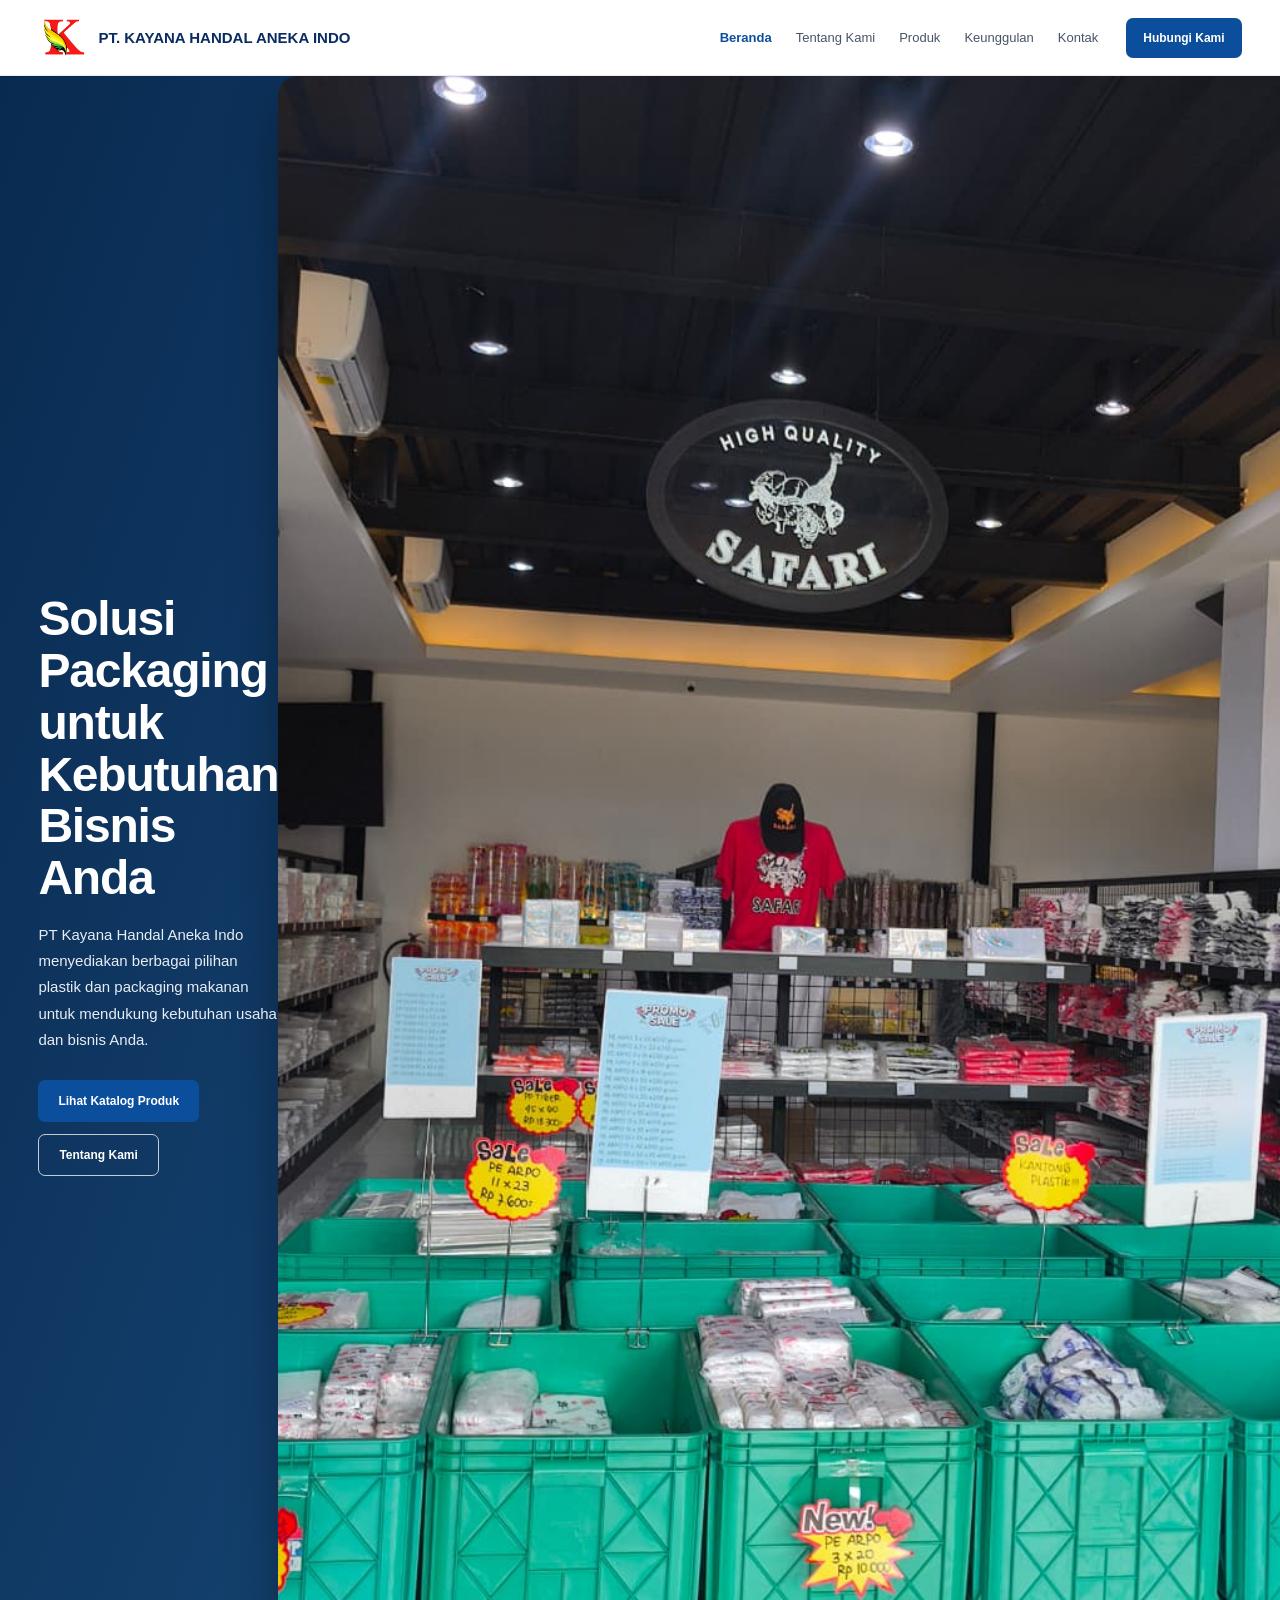
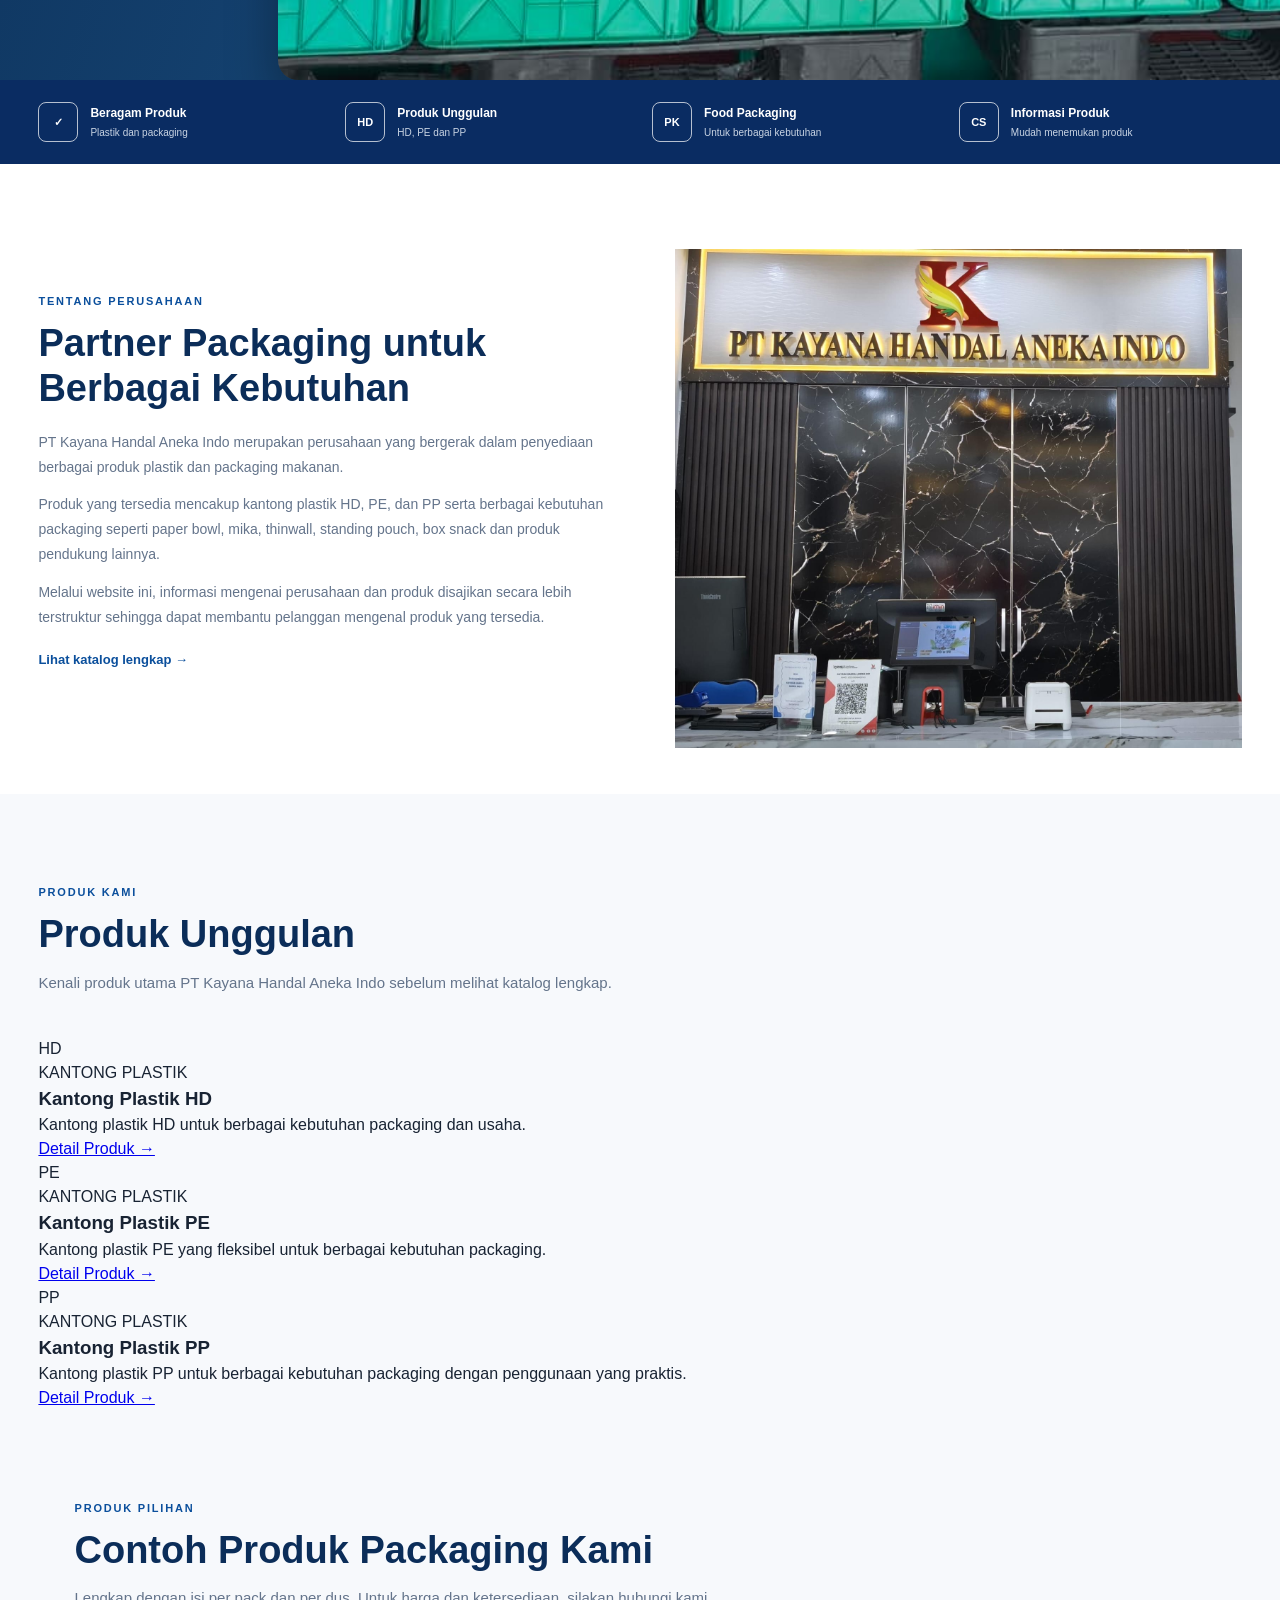
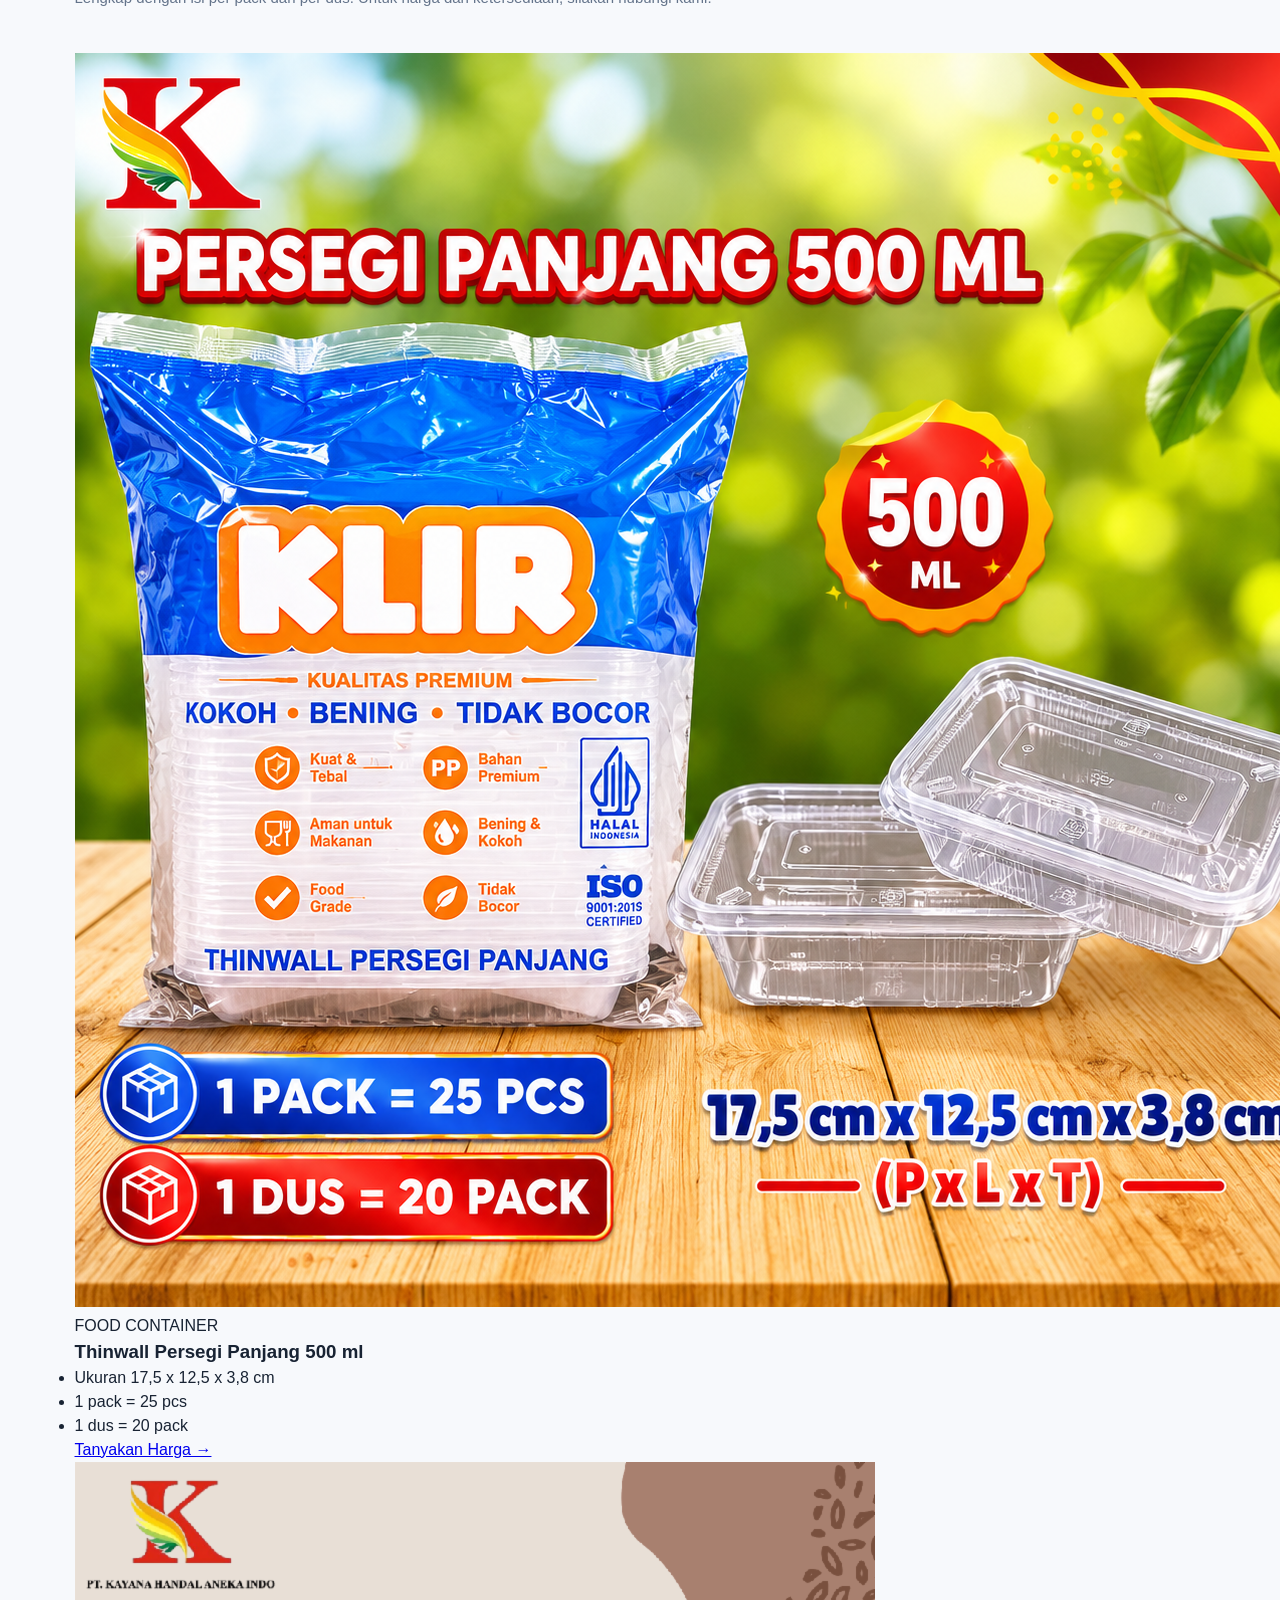
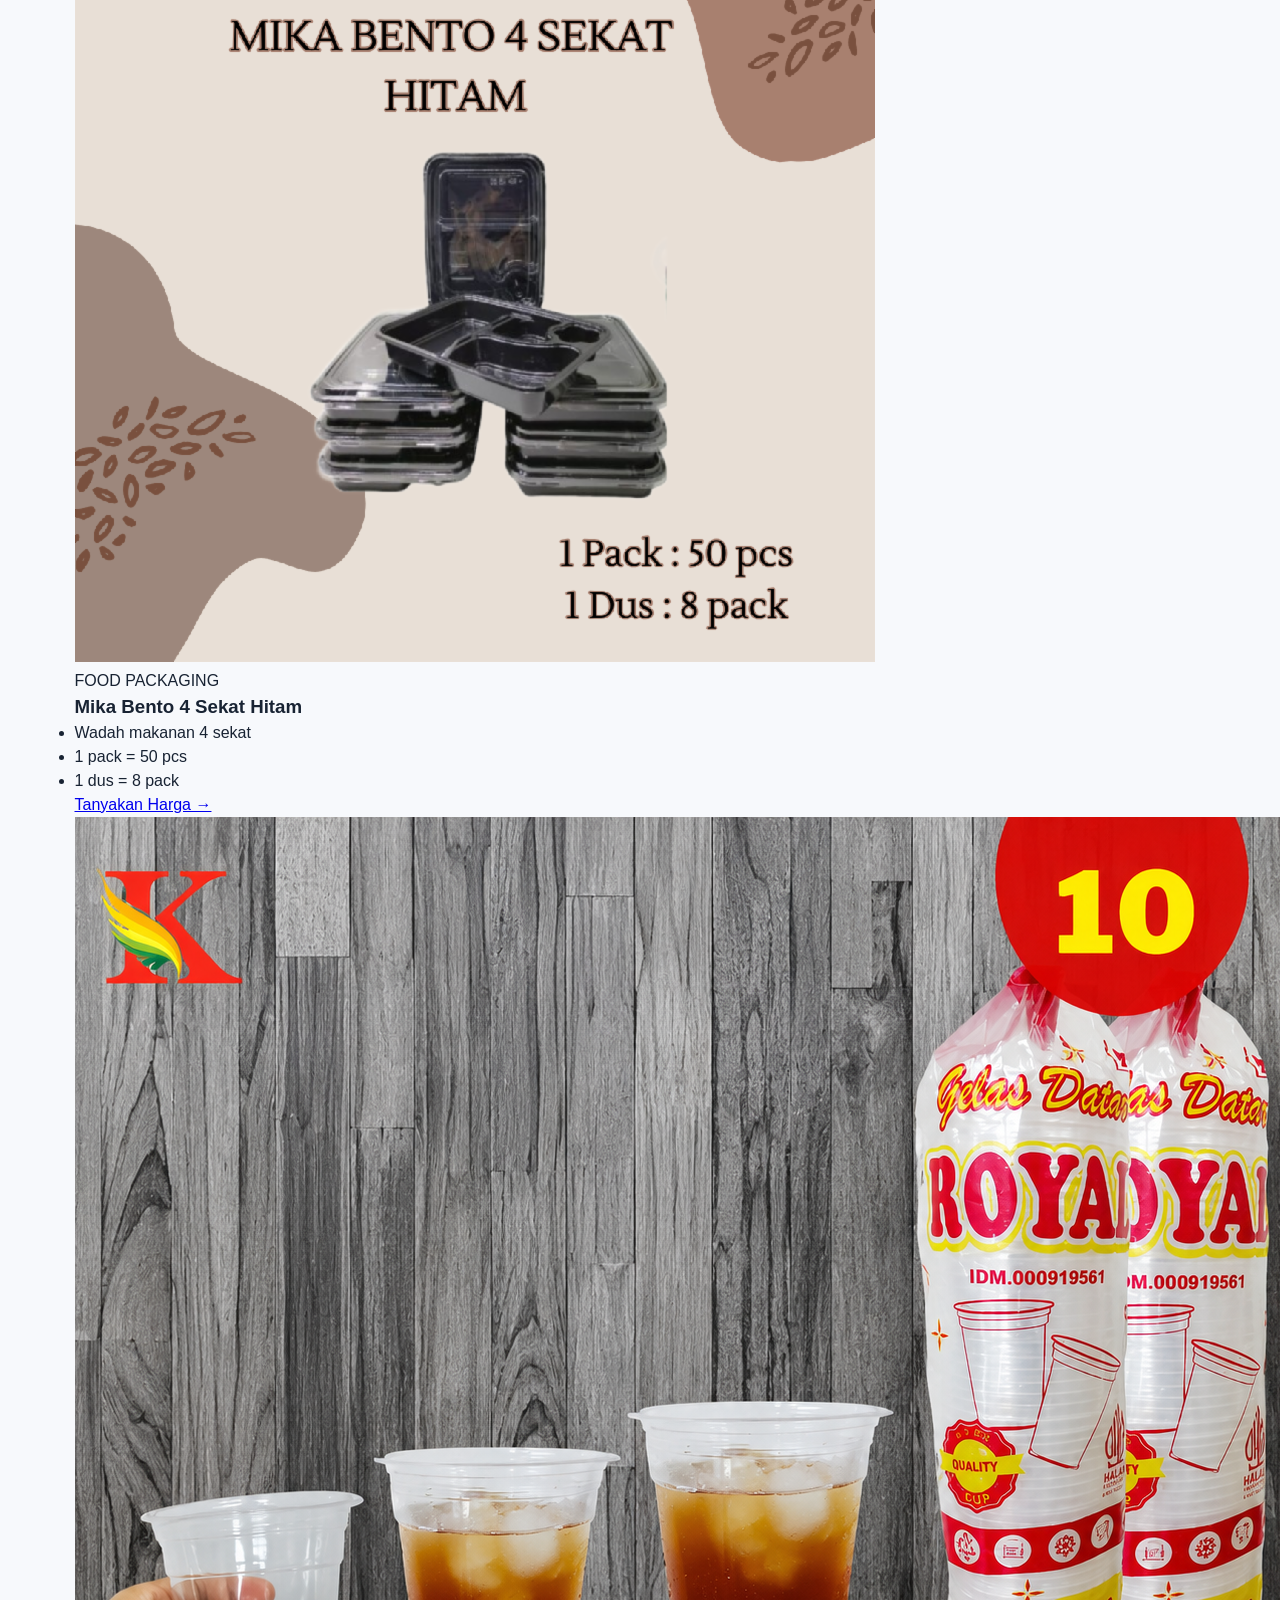
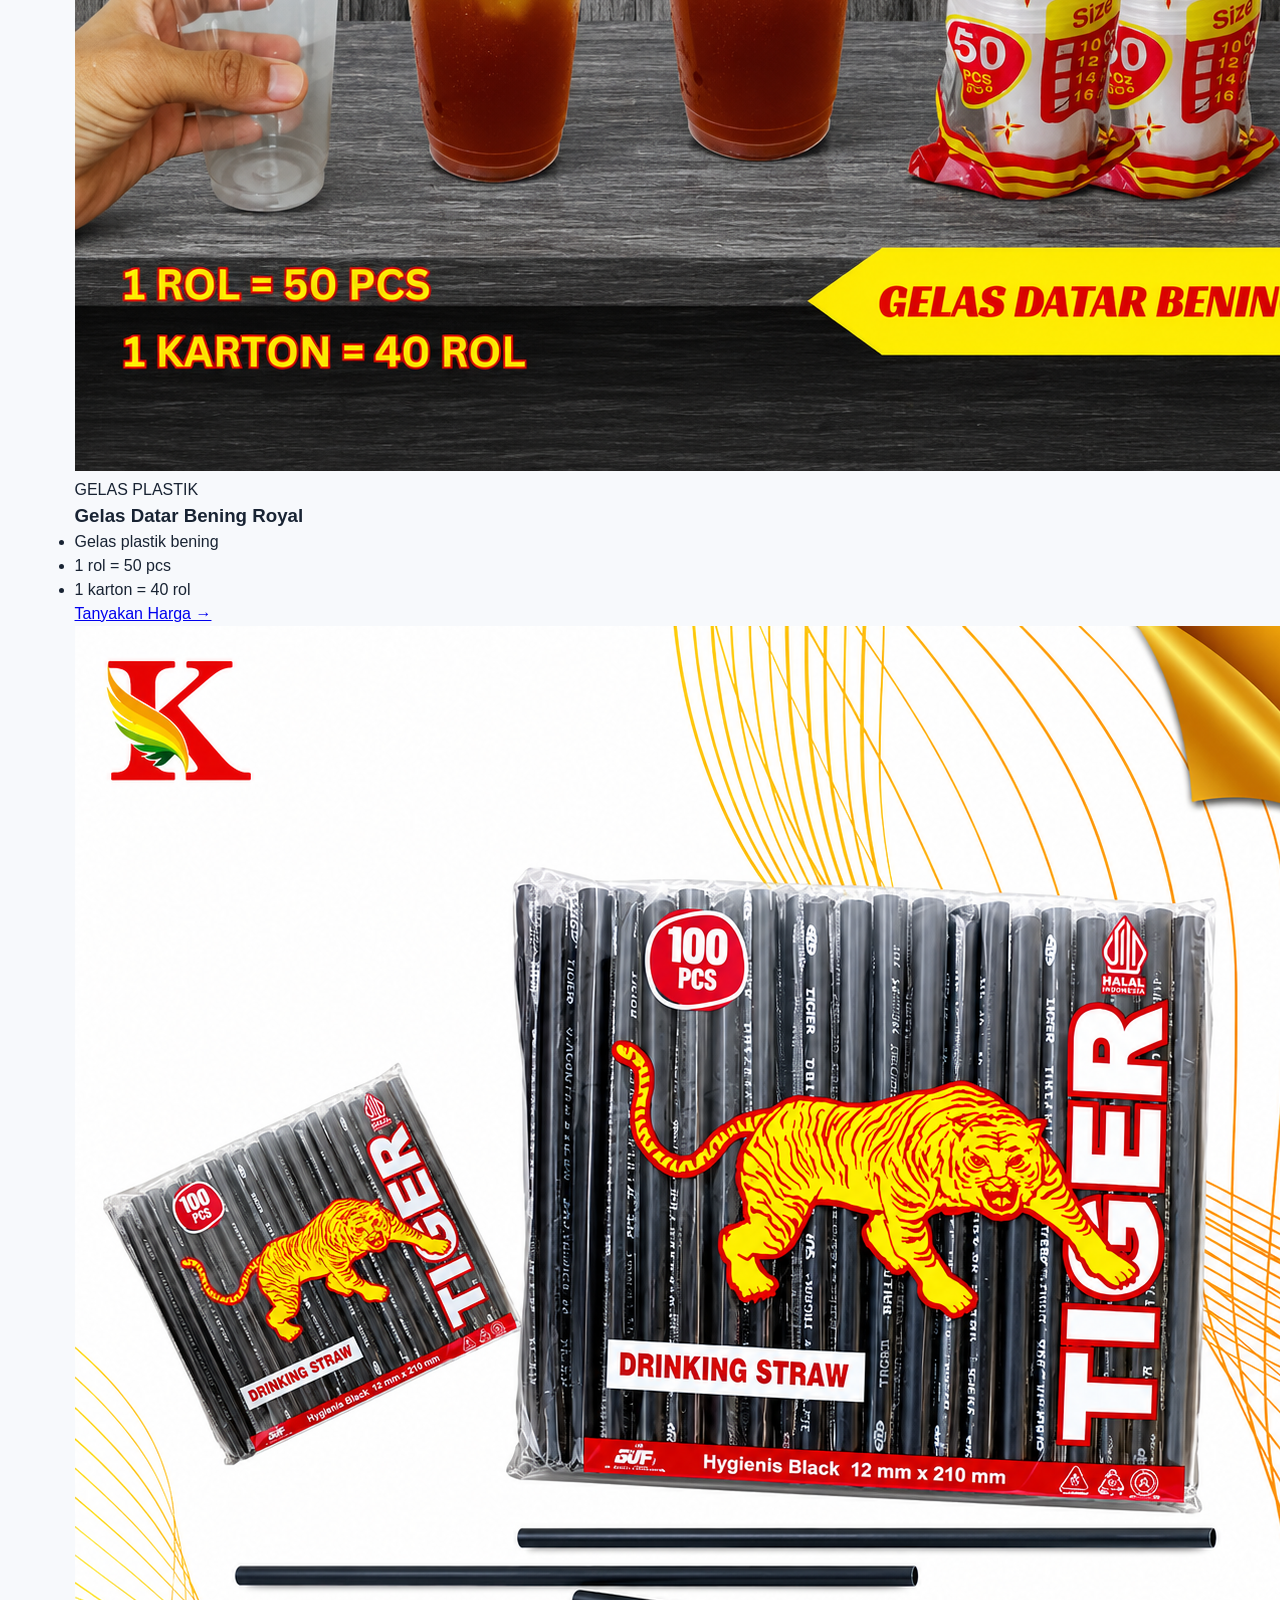
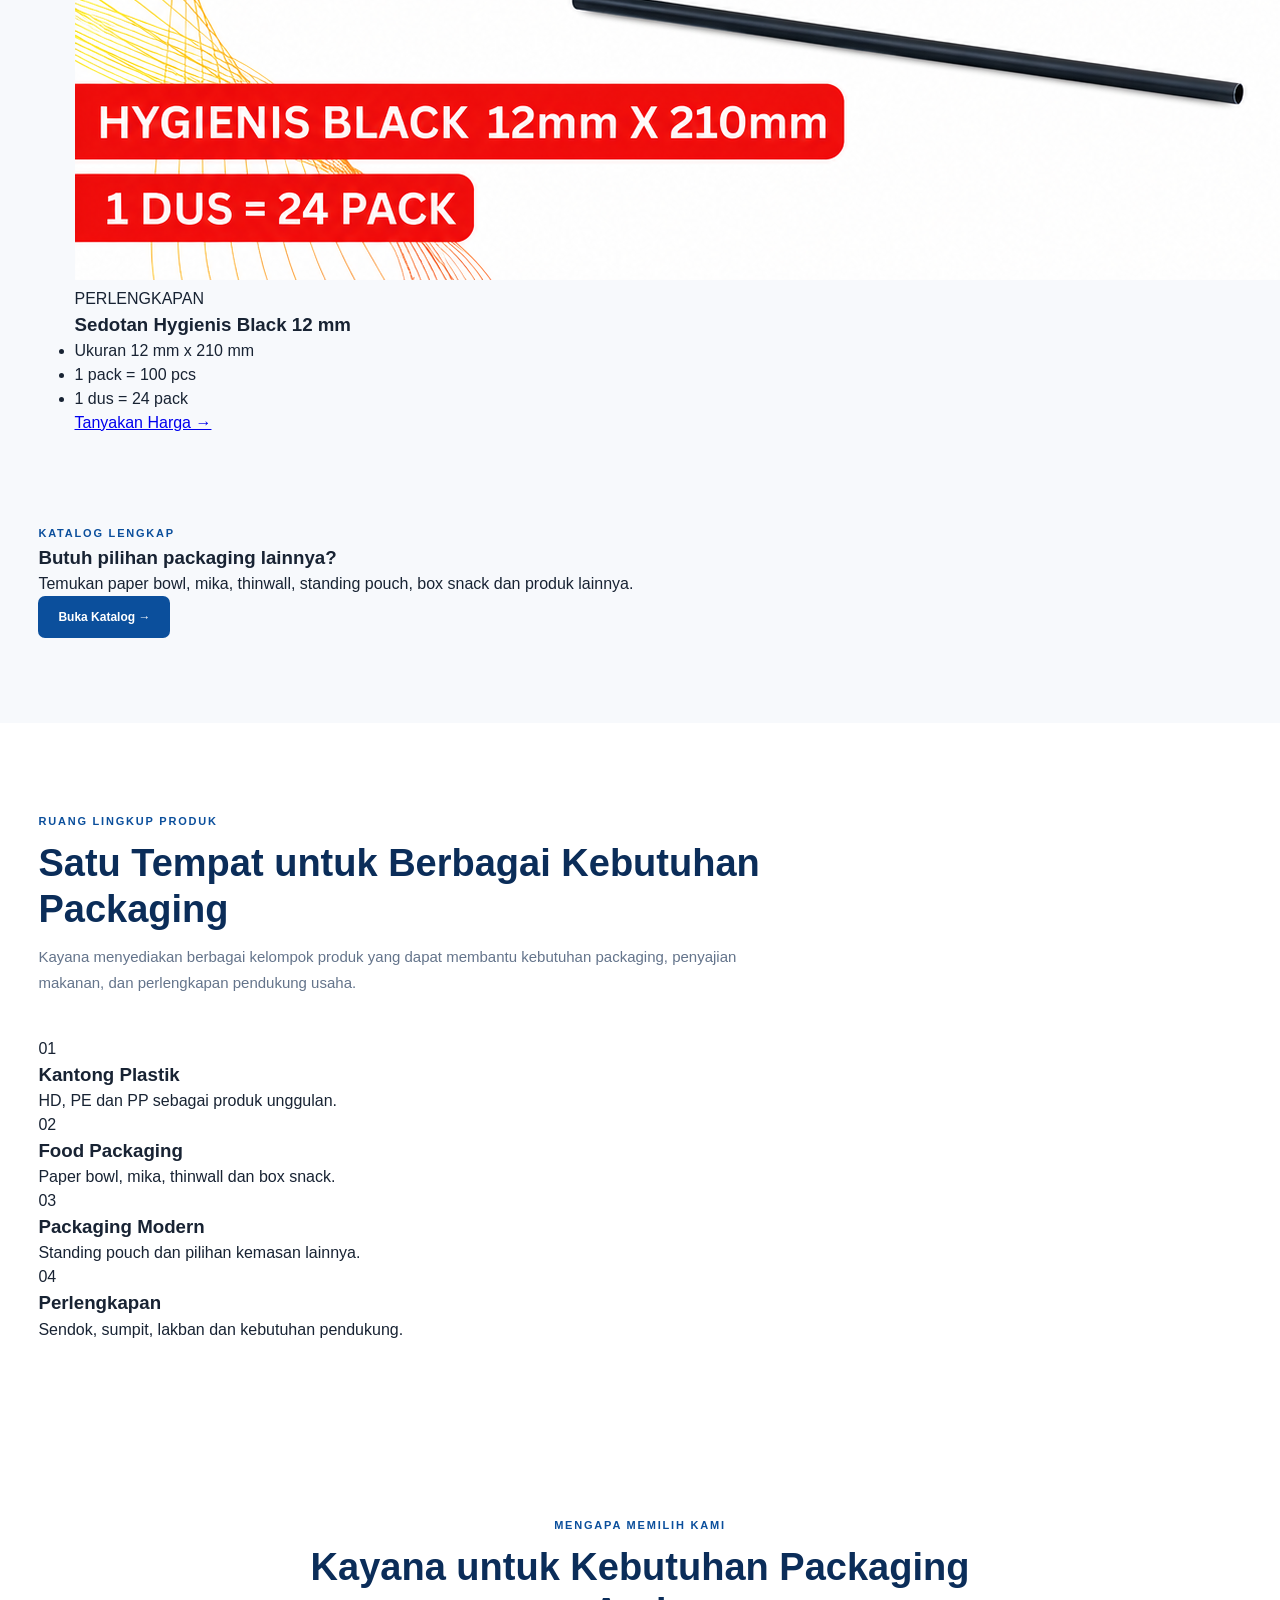
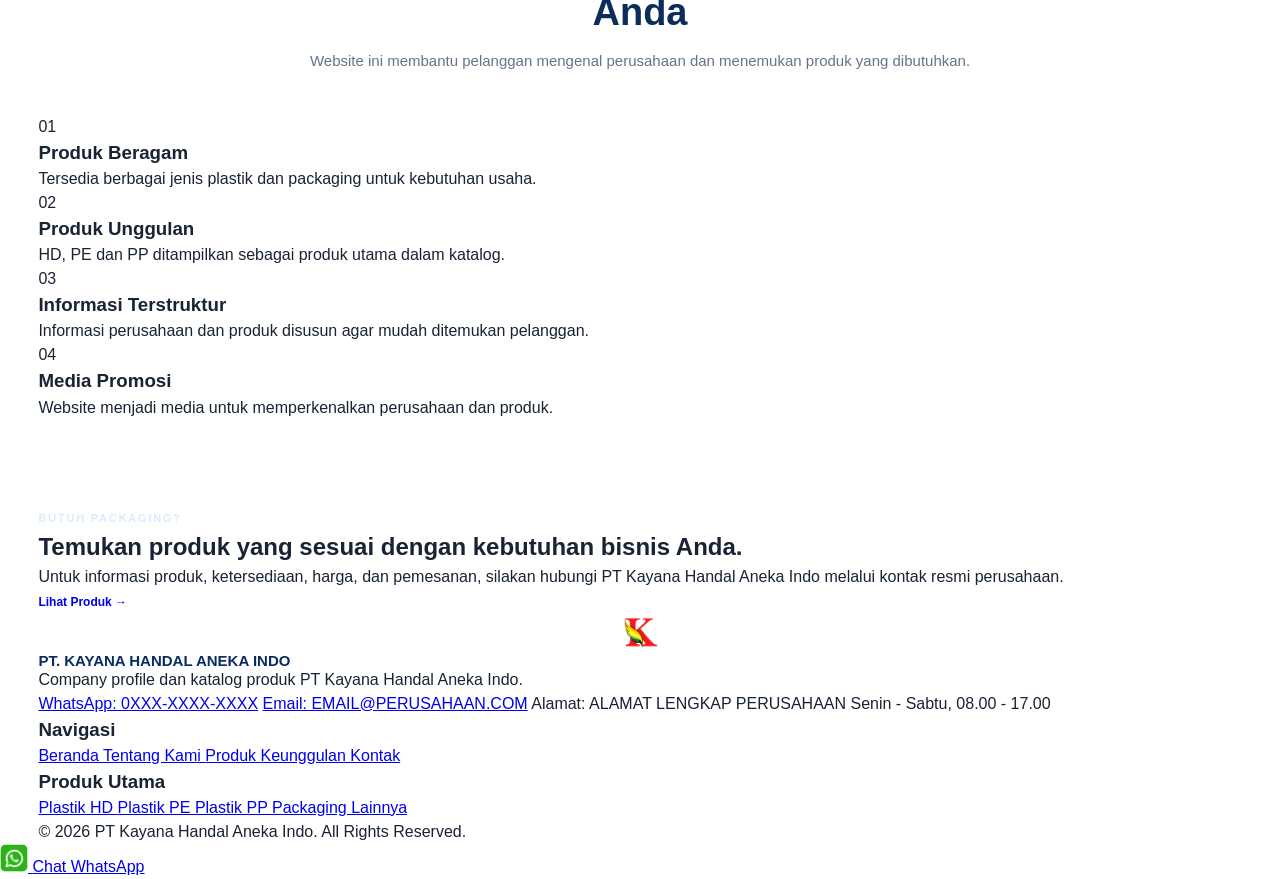
==== index.html @ 7f876da1 "Add files via upload" ====
<!DOCTYPE html>
<html lang="id">
<head>
    <meta charset="UTF-8">
    <meta name="viewport" content="width=device-width, initial-scale=1.0">
    <meta name="description"
          content="PT Kayana Handal Aneka Indo">
    <title>PT Kayana Handal Aneka Indo | Company Profile</title>
    <link rel="stylesheet" href="style.css">
    <link rel="icon" type="image/png" href="logo_kayana.png">
</head>

<body>

<!-- ================= NAVBAR ================= -->
<header class="navbar">

    <div class="container nav-container">

        <a href="index.html" class="logo">
            <div class="logo-icon">
                <img src="logo_kayana.png" alt="logo" width="50" height="50">
            </div>

            <div class="logo-text">
                <strong>PT. KAYANA HANDAL ANEKA INDO</strong>
            </div>
        </a>
        <nav class="nav-menu">
            <a href="#beranda" class="active">
                Beranda
            </a>
            <a href="#tentang">
                Tentang Kami
            </a>
            <a href="produk.html">
                Produk
            </a>
            <a href="#keunggulan">
                Keunggulan
            </a>
            <a href="kontak.html">
                Kontak
            </a>
        </nav>
        <a href="kontak.html" class="nav-button">
            Hubungi Kami
        </a>
    </div>
</header>
<main>

<!-- ================= HERO ================= -->
<section class="hero" id="beranda">
    <div class="container hero-inner">
        <div class="hero-content">
            <h1>
                Solusi Packaging untuk Kebutuhan Bisnis Anda
            </h1>
            <p>
                PT Kayana Handal Aneka Indo menyediakan berbagai
                pilihan plastik dan packaging makanan untuk mendukung
                kebutuhan usaha dan bisnis Anda.
            </p>
            <div class="hero-buttons">
                <a href="produk.html" class="btn-primary">
                    Lihat Katalog Produk
                </a>
                <a href="#tentang" class="btn-secondary">
                    Tentang Kami
                </a>
            </div>
        </div>


        <!-- Visual sementara.
             Nanti bisa diganti foto produk asli. -->

<div class="hero-visual">
    <img src="foto_slide2.jpeg" alt="Produk plastik dan packaging PT Kayana Handal Aneka Indo" class="hero-img">
</div>
        </div>
    </div>
</section>


<!-- ================= TRUST / INFO ================= -->
<section class="trust">
    <div class="container trust-grid">
        <div class="trust-item">
            <span class="trust-icon">
                ✓
            </span>
            <div>
                <strong>
                    Beragam Produk
                </strong>
                <small>
                    Plastik dan packaging
                </small>
            </div>
        </div>
        <div class="trust-item">
            <span class="trust-icon">
                HD
            </span>
            <div>
                <strong>
                    Produk Unggulan
                </strong>
                <small>
                    HD, PE dan PP
                </small>
            </div>

        </div>


        <div class="trust-item">

            <span class="trust-icon">
                PK
            </span>

            <div>
                <strong>
                    Food Packaging
                </strong>

                <small>
                    Untuk berbagai kebutuhan
                </small>
            </div>

        </div>


        <div class="trust-item">

            <span class="trust-icon">
                CS
            </span>

            <div>
                <strong>
                    Informasi Produk
                </strong>

                <small>
                    Mudah menemukan produk
                </small>
            </div>

        </div>

    </div>

</section>


<!-- ================= TENTANG KAMI ================= -->
<section class="about section" id="tentang">

    <div class="container two-column">

        <div>

            <span class="section-label">
                TENTANG PERUSAHAAN
            </span>


            <h2>
                Partner Packaging untuk Berbagai Kebutuhan
            </h2>


            <p>
                PT Kayana Handal Aneka Indo merupakan perusahaan
                yang bergerak dalam penyediaan berbagai produk
                plastik dan packaging makanan.
            </p>


            <p>
                Produk yang tersedia mencakup kantong plastik
                HD, PE, dan PP serta berbagai kebutuhan packaging
                seperti paper bowl, mika, thinwall, standing pouch,
                box snack dan produk pendukung lainnya.
            </p>


            <p>
                Melalui website ini, informasi mengenai perusahaan
                dan produk disajikan secara lebih terstruktur sehingga
                dapat membantu pelanggan mengenal produk yang tersedia.
            </p>


            <a href="produk.html" class="text-link">
                Lihat katalog lengkap →
            </a>

        </div>


        <!-- FOTO AKAN DITAMBAHKAN NANTI -->

        <div class="company-visual">

            <div class="visual-placeholder">

            <img src="foto_slide1.jpeg" alt="foto perusahaan">

            </div>

        </div>

    </div>

</section>


<!-- ================= PRODUK UNGGULAN ================= -->
<section class="products section section-light" id="produk">

    <div class="container">

        <div class="section-heading">

            <span class="section-label">
                PRODUK KAMI
            </span>

            <h2>
                Produk Unggulan
            </h2>

            <p>
                Kenali produk utama PT Kayana Handal Aneka Indo
                sebelum melihat katalog lengkap.
            </p>

        </div>


        <div class="product-grid">


            <!-- HD -->

            <article class="product-card featured">

                <div class="product-image">

                    <div class="product-placeholder">
                        HD
                    </div>

                </div>


                <div class="product-content">

                    <span>
                        KANTONG PLASTIK
                    </span>

                    <h3>
                        Kantong Plastik HD
                    </h3>

                    <p>
                        Kantong plastik HD untuk berbagai kebutuhan
                        packaging dan usaha.
                    </p>

                    <a href="produk.html#hd">
                        Detail Produk →
                    </a>

                </div>

            </article>


            <!-- PE -->

            <article class="product-card featured">

                <div class="product-image">

                    <div class="product-placeholder">
                        PE
                    </div>

                </div>


                <div class="product-content">

                    <span>
                        KANTONG PLASTIK
                    </span>

                    <h3>
                        Kantong Plastik PE
                    </h3>

                    <p>
                        Kantong plastik PE yang fleksibel untuk
                        berbagai kebutuhan packaging.
                    </p>

                    <a href="produk.html#pe">
                        Detail Produk →
                    </a>

                </div>

            </article>


            <!-- PP -->

            <article class="product-card featured">

                <div class="product-image">

                    <div class="product-placeholder">
                        PP
                    </div>

                </div>


                <div class="product-content">

                    <span>
                        KANTONG PLASTIK
                    </span>

                    <h3>
                        Kantong Plastik PP
                    </h3>

                    <p>
                        Kantong plastik PP untuk berbagai kebutuhan
                        packaging dengan penggunaan yang praktis.
                    </p>

                    <a href="produk.html#pp">
                        Detail Produk →
                    </a>

                </div>

            </article>


        </div>
<section class="section section-light" id="pilihan">
    <div class="container">
        <div class="section-heading">
            <span class="section-label">PRODUK PILIHAN</span>
            <h2>Contoh Produk Packaging Kami</h2>
            <p>Lengkap dengan isi per pack dan per dus. Untuk harga dan ketersediaan, silakan hubungi kami.</p>
        </div>

        <div class="photo-grid">

            <article class="photo-card">
                <div class="photo-card-img"><img src="thinwall_psj500.png" alt="Thinwall persegi panjang 500 ml" loading="lazy"></div>
                <div class="photo-card-body">
                    <span class="product-category">FOOD CONTAINER</span>
                    <h3>Thinwall Persegi Panjang 500 ml</h3>
                    <ul class="spec-list">
                        <li>Ukuran 17,5 x 12,5 x 3,8 cm</li>
                        <li>1 pack = 25 pcs</li>
                        <li>1 dus = 20 pack</li>
                    </ul>
                    <a href="https://wa.me/62XXXXXXXXXX?text=Halo%20Kayana%2C%20saya%20ingin%20menanyakan%20Thinwall%20500%20ml." target="_blank" rel="noopener">Tanyakan Harga →</a>
                </div>
            </article>

            <article class="photo-card">
                <div class="photo-card-img"><img src="mika_bento_4sekat.png" alt="Mika bento 4 sekat hitam" loading="lazy"></div>
                <div class="photo-card-body">
                    <span class="product-category">FOOD PACKAGING</span>
                    <h3>Mika Bento 4 Sekat Hitam</h3>
                    <ul class="spec-list">
                        <li>Wadah makanan 4 sekat</li>
                        <li>1 pack = 50 pcs</li>
                        <li>1 dus = 8 pack</li>
                    </ul>
                    <a href="https://wa.me/62XXXXXXXXXX?text=Halo%20Kayana%2C%20saya%20ingin%20menanyakan%20Mika%20Bento%204%20Sekat." target="_blank" rel="noopener">Tanyakan Harga →</a>
                </div>
            </article>

            <article class="photo-card">
                <div class="photo-card-img"><img src="gelas_royal.png" alt="Gelas datar bening Royal" loading="lazy"></div>
                <div class="photo-card-body">
                    <span class="product-category">GELAS PLASTIK</span>
                    <h3>Gelas Datar Bening Royal</h3>
                    <ul class="spec-list">
                        <li>Gelas plastik bening</li>
                        <li>1 rol = 50 pcs</li>
                        <li>1 karton = 40 rol</li>
                    </ul>
                    <a href="https://wa.me/62XXXXXXXXXX?text=Halo%20Kayana%2C%20saya%20ingin%20menanyakan%20Gelas%20Royal." target="_blank" rel="noopener">Tanyakan Harga →</a>
                </div>
            </article>

            <article class="photo-card">
                <div class="photo-card-img"><img src="hygenis_black_12mm.png" alt="Sedotan Hygienis Black 12 mm" loading="lazy"></div>
                <div class="photo-card-body">
                    <span class="product-category">PERLENGKAPAN</span>
                    <h3>Sedotan Hygienis Black 12 mm</h3>
                    <ul class="spec-list">
                        <li>Ukuran 12 mm x 210 mm</li>
                        <li>1 pack = 100 pcs</li>
                        <li>1 dus = 24 pack</li>
                    </ul>
                    <a href="https://wa.me/62XXXXXXXXXX?text=Halo%20Kayana%2C%20saya%20ingin%20menanyakan%20Sedotan%20Hygienis." target="_blank" rel="noopener">Tanyakan Harga →</a>
                </div>
            </article>

        </div>
    </div>
</section>

        <!-- CTA KATALOG -->

        <div class="catalog-promo">

            <div>

                <span class="section-label">
                    KATALOG LENGKAP
                </span>

                <h3>
                    Butuh pilihan packaging lainnya?
                </h3>

                <p>
                    Temukan paper bowl, mika, thinwall,
                    standing pouch, box snack dan produk lainnya.
                </p>

            </div>


            <a href="produk.html" class="btn-primary">
                Buka Katalog →
            </a>

        </div>

    </div>

</section>


<!-- ================= RUANG LINGKUP PRODUK ================= -->
<section class="company-scope section">

    <div class="container">

        <div class="section-heading">

            <span class="section-label">
                RUANG LINGKUP PRODUK
            </span>

            <h2>
                Satu Tempat untuk Berbagai Kebutuhan Packaging
            </h2>

            <p>
                Kayana menyediakan berbagai kelompok produk yang
                dapat membantu kebutuhan packaging, penyajian makanan,
                dan perlengkapan pendukung usaha.
            </p>

        </div>


        <div class="scope-grid">


            <article>

                <span>
                    01
                </span>

                <h3>
                    Kantong Plastik
                </h3>

                <p>
                    HD, PE dan PP sebagai produk unggulan.
                </p>

            </article>


            <article>

                <span>
                    02
                </span>

                <h3>
                    Food Packaging
                </h3>

                <p>
                    Paper bowl, mika, thinwall dan box snack.
                </p>

            </article>


            <article>

                <span>
                    03
                </span>

                <h3>
                    Packaging Modern
                </h3>

                <p>
                    Standing pouch dan pilihan kemasan lainnya.
                </p>

            </article>


            <article>

                <span>
                    04
                </span>

                <h3>
                    Perlengkapan
                </h3>

                <p>
                    Sendok, sumpit, lakban dan kebutuhan pendukung.
                </p>

            </article>


        </div>

    </div>

</section>


<!-- ================= KEUNGGULAN ================= -->
<section class="advantages section" id="keunggulan">

    <div class="container">

        <div class="section-heading center">

            <span class="section-label">
                MENGAPA MEMILIH KAMI
            </span>

            <h2>
                Kayana untuk Kebutuhan Packaging Anda
            </h2>

            <p>
                Website ini membantu pelanggan mengenal perusahaan
                dan menemukan produk yang dibutuhkan.
            </p>

        </div>


        <div class="advantage-grid">


            <article class="advantage-card">

                <div class="advantage-icon">
                    01
                </div>

                <h3>
                    Produk Beragam
                </h3>

                <p>
                    Tersedia berbagai jenis plastik dan packaging
                    untuk kebutuhan usaha.
                </p>

            </article>


            <article class="advantage-card">

                <div class="advantage-icon">
                    02
                </div>

                <h3>
                    Produk Unggulan
                </h3>

                <p>
                    HD, PE dan PP ditampilkan sebagai produk
                    utama dalam katalog.
                </p>

            </article>


            <article class="advantage-card">

                <div class="advantage-icon">
                    03
                </div>

                <h3>
                    Informasi Terstruktur
                </h3>

                <p>
                    Informasi perusahaan dan produk disusun
                    agar mudah ditemukan pelanggan.
                </p>

            </article>


            <article class="advantage-card">

                <div class="advantage-icon">
                    04
                </div>

                <h3>
                    Media Promosi
                </h3>

                <p>
                    Website menjadi media untuk memperkenalkan
                    perusahaan dan produk.
                </p>

            </article>


        </div>

    </div>

</section>


<!-- ================= CALL TO ACTION ================= -->
<section class="cta" id="kontak">

    <div class="container cta-inner">

        <div>

            <span class="section-label light">
                BUTUH PACKAGING?
            </span>

            <h2>
                Temukan produk yang sesuai dengan kebutuhan
                bisnis Anda.
            </h2>

            <p>
                Untuk informasi produk, ketersediaan, harga,
                dan pemesanan, silakan hubungi PT Kayana Handal
                Aneka Indo melalui kontak resmi perusahaan.
            </p>

        </div>


        <a href="produk.html" class="btn-white">
            Lihat Produk →
        </a>

    </div>

</section>

</main>


<!-- ================= FOOTER ================= -->
<footer class="footer">

    <div class="container footer-grid">


        <div>

          <div class="logo-icon"><img src="logo_kayana.png" alt="logo Kayana" width="40" height="40"></div>

                <div class="logo-text">

                    <strong>
                        PT. KAYANA HANDAL ANEKA INDO
                    </strong>
                </div>

            </div>


            <p>
                Company profile dan katalog produk PT Kayana Handal Aneka Indo.
</p>
<div class="footer-contact">
    <a href="https://wa.me/62XXXXXXXXXX" target="_blank" rel="noopener">WhatsApp: 0XXX-XXXX-XXXX</a>
    <a href="mailto:EMAIL@PERUSAHAAN.COM">Email: EMAIL@PERUSAHAAN.COM</a>
    <span>Alamat: ALAMAT LENGKAP PERUSAHAAN</span>
    <span>Senin - Sabtu, 08.00 - 17.00</span>
</div>


        <div>

            <h3>
                Navigasi
            </h3>

            <a href="#beranda">
                Beranda
            </a>

            <a href="#tentang">
                Tentang Kami
            </a>

            <a href="produk.html">
                Produk
            </a>

            <a href="#keunggulan">
                Keunggulan
            </a>

            <a href="#kontak">
                Kontak
            </a>

        </div>


        <div>

            <h3>
                Produk Utama
            </h3>

            <a href="produk.html#hd">
                Plastik HD
            </a>

            <a href="produk.html#pe">
                Plastik PE
            </a>

            <a href="produk.html#pp">
                Plastik PP
            </a>

            <a href="produk.html">
                Packaging Lainnya
            </a>

        </div>


    </div>


    <div class="container footer-bottom">

        © 2026 PT Kayana Handal Aneka Indo.
        All Rights Reserved.

    </div>

</footer>
<a href="https://wa.me/62XXXXXXXXXX?text=Halo%20Kayana%2C%20saya%20ingin%20menanyakan%20produk%20packaging." class="wa-float" target="_blank" rel="noopener" aria-label="Chat WhatsApp PT Kayana">
    <img src="logo_whatsapp.jpeg" alt="" width="28" height="28">
    <span>Chat WhatsApp</span>
</a>
</body>
</html>
---- style.css ----
/* =========================================================
   RESET & GLOBAL
========================================================= */

* {
    margin: 0;
    padding: 0;
    box-sizing: border-box;
}

html {
    scroll-behavior: smooth;
}

body {
    font-family: Arial, Helvetica, sans-serif;
    color: #182333;
    background: #ffffff;
    line-height: 1.5;
}

a {
    transition: 0.25s ease;
}

.container {
    width: min(1400px, 94%);
    margin: 0 auto;
}


/* =========================================================
   NAVBAR
========================================================= */

.navbar {
    height: 76px;
    background: #ffffff;
    border-bottom: 1px solid #e9edf2;
    position: sticky;
    top: 0;
    z-index: 1000;
}

.nav-container {
    height: 100%;
    display: flex;
    align-items: center;
    gap: 28px;
}


/* LOGO */

.logo {
    display: flex;
    align-items: center;
    gap: 10px;
    text-decoration: none;
    margin-right: auto;
    color: inherit;
}

.logo-icon {
    display: flex;
    align-items: center;
    justify-content: center;

    font-size: 21px;
    font-weight: 800;
}

.logo-text strong {
    display: block;
    color: #0a2c62;
    font-size: 15px;
    line-height: 1;
}

.logo-text small {
    display: block;
    color: #667085;
    font-size: 8px;
    font-weight: 700;
    letter-spacing: 1px;
    margin-top: 5px;
}


/* MENU */

.nav-menu {
    display: flex;
    align-items: center;
    gap: 24px;
}

.nav-menu a {
    color: #475467;
    text-decoration: none;
    font-size: 13px;
    padding: 28px 0;
}

.nav-menu a:hover,
.nav-menu a.active {
    color: #0b4f9c;
    font-weight: 700;
}


/* BUTTON NAVBAR */

.nav-button {
    background: #0b4f9c;
    color: #ffffff;
    text-decoration: none;

    padding: 11px 17px;

    border-radius: 7px;

    font-size: 12px;
    font-weight: 700;
}

.nav-button:hover {
    background: #082f63;
}


/* =========================================================
   GENERAL SECTION
========================================================= */

.section {
    padding: 85px 0;
}

.section-light {
    background: #f7f9fc;
}

.section-label {
    display: inline-block;

    color: #0b4f9c;

    font-size: 11px;
    font-weight: 800;

    letter-spacing: 1.8px;
}

.section-label.light {
    color: #dbeafe;
}

.section-heading {
    max-width: 760px;
    margin-bottom: 42px;
}

.section-heading.center {
    text-align: center;
    margin-left: auto;
    margin-right: auto;
}

.section-heading h2 {
    color: #0b2d59;

    font-size: 38px;
    line-height: 1.2;

    margin: 9px 0 12px;
}

.section-heading p {
    color: #64748b;

    font-size: 15px;
    line-height: 1.7;
}


/* =========================================================
   HERO
========================================================= */
.hero-img {
    width: 100%;
    height: 100%;
    object-fit: cover;
    border-radius: 20px;
    box-shadow: 0 25px 50px rgba(0, 0, 0, 0.35);
    display: block;
}
.hero-visual {
    width: 42%;
    height: 400px;
    flex-shrink: 0;
    min-width: 0;
}

@media (max-width: 950px) {
    .hero-visual {
        width: 100%;
        height: 270px;
        margin-top: 25px;
        transform: none;
        transform: none;
    }
}
.hero {
    min-height: 560px;

    background:
        linear-gradient(
            110deg,
            #092a50,
            #174777 58%,
            #60758a
        );

    color: #ffffff;

    overflow: hidden;
}

.hero-inner {
    min-height: 560px;

    display: flex;
    align-items: center;
    justify-content: space-between;
}

.hero-content {
    width: 54%;

    position: relative;
    z-index: 2;
}

.hero-label {
    font-size: 11px;
    letter-spacing: 2px;
    font-weight: 800;
}

.hero h1 {
    font-size: 48px;
    line-height: 1.08;

    letter-spacing: -1.2px;

    margin: 13px 0 18px;
}

.hero p {
    max-width: 590px;

    color: #e7edf4;

    font-size: 15px;
    line-height: 1.75;

    margin-bottom: 27px;
}


/* HERO BUTTONS */

.hero-buttons {
    display: flex;
    gap: 12px;
    flex-wrap: wrap;
}

.btn-primary,
.btn-secondary,
.btn-white {
    display: inline-block;

    text-decoration: none;

    border-radius: 7px;

    font-size: 12px;
    font-weight: 700;
}

.btn-primary {
    background: #0b4f9c;
    color: #ffffff;

    padding: 12px 20px;
}

.btn-primary:hover {
    background: #082f63;
}

.btn-secondary {
    color: #ffffff;

    border: 1px solid rgba(255, 255, 255, 0.75);

    padding: 11px 20px;
}

.btn-secondary:hover {
    background: #ffffff;
    color: #0b4f9c;
}


/* =========================================================
   HERO PRODUCT VISUAL
========================================================= */

.hero-visual {
    width: 100%;
    height: 100%;
    object-fit: cover;
    z-index: 1;
}

/* BENTUK KANTONG PLASTIK */

.plastic-bag {
    position: absolute;

    width: 170px;
    height: 245px;

    background: linear-gradient(
        145deg,
        #ffffff 0%,
        #f4f6f8 55%,
        #e3e8ed 100%
    );

    border-radius: 12px 12px 18px 18px;

    box-shadow:
        0 20px 35px rgba(0, 0, 0, 0.18);

    display: flex;
    align-items: center;
    justify-content: center;

    color: #0b4f9c;
    font-size: 31px;
    font-weight: 800;

    transform-origin: center;
}

/* bagian atas kantong */

.plastic-bag::before {
    content: "";
    position: absolute;

    top: -5px;
    left: 25px;
    right: 25px;

    height: 18px;

    border-top: 2px solid #d9dfe5;
    border-radius: 50%;
}


/* PP - BELAKANG KIRI */

.bag-pp {
    left: 15px;
    top: 85px;

    transform:
        rotate(9deg)
        scale(0.95);

    z-index: 1;
}


/* HD - TENGAH */

.bag-hd {
    left: 115px;
    top: 55px;

    transform:
        rotate(-2deg);

    z-index: 3;
}


/* PE - BELAKANG KANAN */

.bag-pe {
    right: 10px;
    top: 70px;

    transform:
        rotate(8deg)
        scale(0.95);

    z-index: 2;
}
.plastic-bag::after {
    content: "";
    position: absolute;

    width: 35px;
    height: 210px;

    left: 25px;
    top: 18px;

    background: linear-gradient(
        to right,
        rgba(255,255,255,0),
        rgba(255,255,255,0.65),
        rgba(255,255,255,0)
    );

    transform: rotate(3deg);

    opacity: 0.7;
}
/* =========================================================
   TRUST / INFO BAR
========================================================= */

.trust {
    background: #0a2c62;
    color: #ffffff;
}

.trust-grid {
    display: grid;

    grid-template-columns:
        repeat(4, 1fr);

    gap: 24px;

    padding: 22px 0;
}

.trust-item {
    display: flex;

    align-items: center;

    gap: 12px;
}

.trust-icon {
    width: 40px;
    height: 40px;

    border:
        1px solid
        rgba(255, 255, 255, 0.7);

    border-radius: 8px;

    display: flex;

    align-items: center;
    justify-content: center;

    font-size: 11px;

    font-weight: 800;

    flex-shrink: 0;
}

.trust-item strong {
    display: block;

    font-size: 12px;
}

.trust-item small {
    display: block;

    font-size: 10px;

    color: #c9d4e3;

    margin-top: 3px;
}


/* =========================================================
   TENTANG KAMI
========================================================= */

.two-column {
    display: grid;

    grid-template-columns:
        1fr 1fr;

    gap: 70px;

    align-items: center;
}

.about h2 {
    font-size: 38px;

    line-height: 1.2;

    color: #0b2d59;

    margin: 9px 0 18px;
}

.about p {
    font-size: 14px;

    color: #64748b;

    line-height: 1.8;

    margin-bottom: 12px;
}

.text-link {
    display: inline-block;

    color: #0b4f9c;

    font-weight: 700;

    text-decoration: none;

    font-size: 13px;

    margin-top: 8px;
}

.text-link:hover {
    color: #082f63;
}


/* COMPANY PHOTO PLACEHOLDER */

.company-visual {
    height: 460px;
    border-radius: 14px;
}
.company-visual img {
    width: 100%;
    height: 100%;
    object-fit: cover;
    object-position: center top;   /* fokus ke bagian atas (papan nama) */
    display: block;
@media (max-width: 650px) {
    .company-visual {
        height: 300px;

.visual-placeholder {
    height: 0%;

    background:
        linear-gradient(
            135deg,
            #dce5ef,
            #8b9aaa
        );

    display: flex;
    flex-direction: column;
    align-items: center;
    justify-content: center;
    color: #ffffff;
    font-weight: 800;
    letter-spacing: 1px;
    text-align: center;
}

.visual-placeholder small {
    font-weight: 400;

    letter-spacing: 0;

    margin-top: 7px;
}


/* =========================================================
   PRODUK UNGGULAN
========================================================= */

.product-grid {
    display: grid;

    grid-template-columns:
        repeat(3, 1fr);

    gap: 24px;
}

.product-card {
    background: #ffffff;

    border:
        1px solid
        #e5eaf0;

    border-radius: 14px;

    overflow: hidden;

    transition: 0.3s;
}

.product-card:hover {
    transform: translateY(-5px);

    box-shadow:
        0 15px 30px
        rgba(11, 45, 89, 0.12);
}

.product-card.featured {
    border-top: 4px solid #0b4f9c;
}


/* PRODUCT IMAGE */

.product-image {
    height: 210px;

    background: #eef4fa;

    display: flex;

    align-items: center;
    justify-content: center;
}

.product-placeholder {
    width: 110px;
    height: 140px;

    background: #ffffff;

    border-radius: 10px;

    display: flex;

    align-items: center;
    justify-content: center;

    color: #0b4f9c;

    font-size: 28px;

    font-weight: 800;

    box-shadow:
        0 10px 25px
        rgba(0, 0, 0, 0.08);
}


/* PRODUCT CONTENT */

.product-content {
    padding: 23px;
}

.product-content > span {
    display: block;

    color: #0b4f9c;

    font-size: 10px;

    font-weight: 800;

    letter-spacing: 1px;

    margin-bottom: 7px;
}

.product-content h3 {
    color: #0b2d59;

    font-size: 20px;

    margin-bottom: 9px;
}

.product-content p {
    color: #64748b;

    font-size: 14px;

    line-height: 1.65;
}

.product-content a {
    display: inline-block;

    margin-top: 15px;

    color: #0b4f9c;

    font-size: 13px;

    font-weight: 700;

    text-decoration: none;
}

.product-content a:hover {
    color: #082f63;
}


/* =========================================================
   CATALOG PROMO
========================================================= */

.catalog-promo {
    margin-top: 45px;

    background: #ffffff;

    border:
        1px solid
        #e1e7ee;

    border-radius: 14px;

    padding: 25px 28px;

    display: flex;

    align-items: center;

    justify-content: space-between;

    gap: 25px;
}

.catalog-promo h3 {
    color: #0b2d59;

    font-size: 22px;

    margin: 5px 0;
}

.catalog-promo p {
    color: #64748b;

    font-size: 13px;
}


/* =========================================================
   RUANG LINGKUP PRODUK
========================================================= */

.company-scope {
    background: #ffffff;
}

.scope-grid {
    display: grid;

    grid-template-columns:
        repeat(4, 1fr);

    gap: 16px;
}

.scope-grid article {
    padding: 24px;

    border:
        1px solid
        #e2e8f0;

    border-radius: 12px;

    background: #ffffff;

    transition: 0.3s;
}

.scope-grid article:hover {
    transform: translateY(-4px);

    box-shadow:
        0 12px 25px
        rgba(11, 45, 89, 0.08);
}

.scope-grid span {
    display: block;

    color: #0b4f9c;

    font-size: 11px;

    font-weight: 800;

    margin-bottom: 16px;
}

.scope-grid h3 {
    color: #0b2d59;

    font-size: 16px;

    margin-bottom: 7px;
}

.scope-grid p {
    color: #64748b;

    font-size: 12px;

    line-height: 1.6;
}


/* =========================================================
   KEUNGGULAN
========================================================= */

.advantage-grid {
    display: grid;

    grid-template-columns:
        repeat(4, 1fr);

    gap: 18px;
}

.advantage-card {
    border:
        1px solid
        #e1e5ea;

    border-radius: 12px;

    padding: 26px 18px;

    text-align: center;

    background: #ffffff;

    transition: 0.3s;
}

.advantage-card:hover {
    transform: translateY(-4px);

    box-shadow:
        0 12px 25px
        rgba(11, 45, 89, 0.08);
}

.advantage-icon {
    width: 45px;
    height: 45px;

    margin:
        0 auto 13px;

    border-radius: 50%;

    background: #eaf0f8;

    color: #0b4f9c;

    display: flex;

    align-items: center;
    justify-content: center;

    font-size: 12px;

    font-weight: 800;
}

.advantage-card h3 {
    color: #0b2d59;

    font-size: 15px;

    margin-bottom: 8px;
}

.advantage-card p {
    color: #64748b;

    font-size: 12px;

    line-height: 1.65;
}


/* =========================================================
   CALL TO ACTION
========================================================= */

.cta {
    background: #0b4f9c;

    color: #ffffff;

    padding: 52px 0;
}

.cta-inner {
    display: flex;

    align-items: center;

    justify-content: space-between;

    gap: 35px;
}

.cta h2 {
    max-width: 700px;

    font-size: 30px;

    line-height: 1.3;

    margin: 8px 0;
}

.cta p {
    max-width: 700px;

    color: #dbeafe;

    font-size: 12px;

    line-height: 1.6;
}

.btn-white {
    background: #ffffff;

    color: #0b4f9c;

    padding: 13px 21px;

    white-space: nowrap;
}

.btn-white:hover {
    background: #eaf2fb;
}


/* =========================================================
   FOOTER
========================================================= */

.footer {
    background: #071d3d;

    color: #ffffff;

    padding-top: 38px;
}

.footer-grid {
    display: grid;

    grid-template-columns:
        2fr 1fr 1fr;

    gap: 50px;

    padding-bottom: 35px;
}

.footer p {
    color: #b6c0ce;

    font-size: 12px;

    max-width: 380px;

    margin-top: 13px;
}

.footer h3 {
    font-size: 13px;

    margin-bottom: 12px;
}

.footer-grid a {
    display: block;

    color: #b6c0ce;

    text-decoration: none;

    font-size: 11px;

    margin: 7px 0;
}

.footer-grid a:hover {
    color: #ffffff;
}

.footer-bottom {
    border-top:
        1px solid
        rgba(255, 255, 255, 0.12);

    padding: 15px 0;

    color: #94a0b0;

    font-size: 10px;
}


/* =========================================================
   RESPONSIVE - TABLET
========================================================= */

@media (max-width: 950px) {

    .nav-menu {
        display: none;
    }

    .hero-content {
        width: 58%;
    }

    .hero h1 {
        font-size: 41px;
    }

    .hero-visual {
        width: 40%;
    }

    .trust-grid {
        grid-template-columns:
            repeat(2, 1fr);
    }

    .advantage-grid {
        grid-template-columns:
            repeat(2, 1fr);
    }

    .scope-grid {
        grid-template-columns:
            repeat(2, 1fr);
    }

    .product-grid {
        grid-template-columns:
            repeat(2, 1fr);
    }

    .two-column {
        gap: 35px;
    }

    .footer-grid {
        grid-template-columns:
            2fr 1fr 1fr;
    }
}


/* =========================================================
   RESPONSIVE - MOBILE
========================================================= */

@media (max-width: 650px) {

    .container {
        width: 94%;
    }


    /* NAVBAR */

    .navbar {
        height: 68px;
    }

    .nav-menu {
        display: none;
    }

    .nav-button {
        display: none;
    }


    /* HERO */

    .hero {
        min-height: 650px;
    }

    .hero-inner {
        min-height: 650px;

        display: block;

        padding-top: 75px;
    }
    .hero-content {
        width: 100%;
    }

    .hero h1 {
        font-size: 34px;
    }

    .hero p {
        font-size: 14px;
    }

    .hero-visual {
        width: 100%;

        height: 270px;

        margin-top: 25px;
    }


    /* PRODUCT VISUAL */

    .pack-front {
        width: 105px;
        height: 170px;

        right: 32%;
        bottom: 10px;

        font-size: 27px;
    }

    .pack-middle {
        width: 100px;
        height: 155px;

        right: 10%;
        bottom: 30px;

        font-size: 25px;
    }

    .pack-back {
        width: 90px;
        height: 145px;

        right: 53%;
        bottom: 30px;

        font-size: 22px;
    }


    /* TRUST */

    .trust-grid {
        grid-template-columns: 1fr;

        padding: 20px 0;
    }


    /* GENERAL */

    .section {
        padding: 65px 0;
    }

    .section-heading h2,
    .about h2 {
        font-size: 30px;
    }


    /* ABOUT */

    .two-column {
        grid-template-columns: 1fr;
    }

    .company-visual {
        height: 250px;
    }


    /* PRODUCTS */

    .product-grid {
        grid-template-columns: 1fr;
    }


    /* CATALOG */

    .catalog-promo {
        display: block;

        padding: 25px;
    }

    .catalog-promo .btn-primary {
        margin-top: 18px;
    }


    /* SCOPE */

    .scope-grid {
        grid-template-columns: 1fr;
    }


    /* ADVANTAGES */

    .advantage-grid {
        grid-template-columns: 1fr;
    }


    /* CTA */

    .cta-inner {
        display: block;
    }

    .cta h2 {
        font-size: 25px;
    }

    .cta-inner .btn-white {
        margin-top: 18px;
    }


    /* FOOTER */

    .footer-grid {
        grid-template-columns: 1fr;

        gap: 30px;
    }
}
/* =====================================================
   KATALOG PRODUK - FOOD PACKAGING
===================================================== */

.other-product-grid {
    display: grid;
    grid-template-columns: repeat(3, 1fr);
    gap: 22px;
    margin-top: 30px;
}

.other-product-card {
    background: #ffffff;
    border: 1px solid #e1e7ee;
    border-radius: 14px;
    padding: 26px;
    min-height: 270px;
    transition: all 0.3s ease;
}

.other-product-card:hover {
    transform: translateY(-5px);
    box-shadow: 0 15px 30px rgba(11, 45, 89, 0.10);
}

.other-icon {
    width: 55px;
    height: 55px;
    border-radius: 11px;
    background: #eaf2fb;
    color: #0b4f9c;

    display: flex;
    align-items: center;
    justify-content: center;

    font-size: 13px;
    font-weight: 800;

    margin-bottom: 18px;
}

.product-category {
    display: block;

    color: #0b4f9c;

    font-size: 9px;
    font-weight: 800;

    letter-spacing: 1px;

    margin-bottom: 7px;
}

.other-product-card h3 {
    color: #0b2d59;

    font-size: 19px;

    margin-bottom: 8px;
}

.other-product-card p {
    color: #64748b;

    font-size: 13px;

    line-height: 1.7;

    margin-bottom: 12px;
}

.other-product-card ul {
    list-style: none;

    padding: 0;
    margin: 0;
}

.other-product-card li {
    color: #64748b;

    font-size: 12px;

    line-height: 1.8;
}


/* =====================================================
   RESPONSIVE
===================================================== */

@media (max-width: 950px) {

    .other-product-grid {
        grid-template-columns: repeat(2, 1fr);
    }

}

@media (max-width: 650px) {

    .other-product-grid {
        grid-template-columns: 1fr;
    }

}
/* =====================================================
   CARA MENGGUNAKAN KATALOG
===================================================== */

.catalog-guide {
    padding: 70px 0;
    background: #ffffff;
}

.guide-box {
    background: #f8fafc;
    border: 1px solid #e1e7ee;
    border-radius: 16px;

    padding: 35px;

    display: flex;
    align-items: center;
    justify-content: space-between;

    gap: 40px;
}

.guide-box h2 {
    color: #0b2d59;

    font-size: 28px;
    line-height: 1.3;

    margin: 8px 0 10px;
}

.guide-box p {
    color: #64748b;

    font-size: 13px;
    line-height: 1.7;

    max-width: 650px;
}

.guide-steps {
    display: flex;
    gap: 12px;

    flex-shrink: 0;
}

.guide-steps div {
    width: 105px;
    min-height: 95px;

    background: #ffffff;

    border: 1px solid #dfe7f0;
    border-radius: 11px;

    padding: 15px;
}

.guide-steps strong {
    display: block;

    color: #0b4f9c;

    font-size: 20px;
}

.guide-steps span {
    display: block;

    color: #475467;

    font-size: 11px;

    margin-top: 10px;
}


/* RESPONSIVE */

@media (max-width: 950px) {

    .guide-box {
        display: block;
    }

    .guide-steps {
        margin-top: 25px;
    }

}


@media (max-width: 650px) {

    .guide-box {
        padding: 25px;
    }

    .guide-box h2 {
        font-size: 23px;
    }

    .guide-steps {
        width: 100%;
    }

    .guide-steps div {
        flex: 1;
        width: auto;
    }

}
/* =====================================================
   CONTACT PAGE
===================================================== */

.contact-hero {
    background: #f4f7fb;
    padding: 75px 0;
}

.contact-hero h1 {
    max-width: 750px;

    color: #0b2d59;

    font-size: 44px;
    line-height: 1.15;

    margin: 12px 0 18px;
}

.contact-hero p {
    max-width: 700px;

    color: #64748b;

    font-size: 15px;
    line-height: 1.8;
}


/* CONTACT SECTION */

.contact-section {
    padding: 75px 0;
    background: #ffffff;
}

.contact-grid {
    display: grid;

    grid-template-columns:
        1fr 1fr;

    gap: 30px;
}


/* CONTACT INFO */

.contact-info h2 {
    color: #0b2d59;

    font-size: 30px;

    margin: 10px 0;
}

.contact-info > p {
    color: #64748b;

    max-width: 560px;

    font-size: 13px;

    line-height: 1.8;

    margin-bottom: 30px;
}


/* CONTACT ITEM */

.contact-item {
    display: flex;

    align-items: center;

    gap: 15px;

    padding: 16px 0;

    border-bottom: 1px solid #e8edf3;
}

.contact-icon {
    width: 48px;
    height: 48px;

    border-radius: 10px;

    background: #eaf2fb;

    color: #0b4f9c;

    display: flex;

    align-items: center;
    justify-content: center;

    font-size: 12px;

    font-weight: 800;
}

.contact-item strong {
    display: block;

    color: #0b2d59;

    font-size: 14px;

    margin-bottom: 4px;
}

.contact-item span {
    color: #64748b;

    font-size: 12px;
}


/* CONTACT CARD */

.contact-card {
    background: #0b4f9c;

    border-radius: 16px;

    padding: 40px;

    color: #ffffff;

    min-height: 330px;

    display: flex;

    flex-direction: column;

    justify-content: center;
}

.contact-card .section-label {
    color: #dbeafe;
}

.contact-card h2 {
    font-size: 30px;

    line-height: 1.3;

    margin: 12px 0;
}

.contact-card p {
    color: #dbe7f5;

    font-size: 13px;

    line-height: 1.7;

    max-width: 500px;

    margin-bottom: 25px;
}


/* BUTTON */

.contact-button {
    display: inline-flex;

    align-items: center;
    justify-content: center;

    width: fit-content;

    padding: 13px 22px;

    background: #ffffff;

    color: #0b4f9c;

    border-radius: 8px;

    font-size: 12px;

    font-weight: 700;

    text-decoration: none;
}

.contact-button:hover {
    transform: translateY(-2px);
}


/* RESPONSIVE */

@media (max-width: 800px) {

    .contact-grid {
        grid-template-columns: 1fr;
    }

    .contact-hero h1 {
        font-size: 36px;
    }

}

@media (max-width: 650px) {

    .contact-hero {
        padding: 60px 0;
    }

    .contact-hero h1 {
        font-size: 31px;
    }

    .contact-card {
        padding: 30px;
    }

    .contact-card h2 {
        font-size: 25px;
    }

}
/* Tombol WhatsApp melayang */
.wa-float{position:fixed;right:20px;bottom:20px;z-index:1100;display:flex;align-items:center;gap:9px;background:#25d366;color:#fff;text-decoration:none;padding:10px 18px 10px 12px;border-radius:999px;font-size:12px;font-weight:700;box-shadow:0 10px 25px rgba(0,0,0,.22)}
.wa-float img{border-radius:50%;background:#fff}
.wa-float:hover{transform:translateY(-3px);background:#1fb855}

.btn-white.btn-wa{background:#25d366;color:#fff}
.btn-white.btn-wa:hover{background:#1fb855;color:#fff}
.cta-actions{display:flex;gap:12px;flex-wrap:wrap}

/* Kartu produk dengan foto */
.photo-grid{display:grid;grid-template-columns:repeat(4,1fr);gap:22px}
.photo-card{background:#fff;border:1px solid #e5eaf0;border-radius:14px;overflow:hidden;transition:.3s}
.photo-card:hover{transform:translateY(-5px);box-shadow:0 15px 30px rgba(11,45,89,.12)}
.photo-card-img{aspect-ratio:1/1;background:#eef4fa}
.photo-card-img img{width:100%;height:100%;object-fit:cover;display:block}
.photo-card-body{padding:20px}
.photo-card-body h3{color:#0b2d59;font-size:16px;line-height:1.35;margin-bottom:10px}
.spec-list{list-style:none;margin-bottom:4px}
.spec-list li{color:#64748b;font-size:12px;line-height:1.8}
.spec-list li::before{content:"✓ ";color:#0b4f9c;font-weight:700}
.photo-card-body a{display:inline-block;margin-top:12px;color:#0b4f9c;font-size:13px;font-weight:700;text-decoration:none}
.photo-card-body a:hover{color:#082f63}

/* FAQ */
.faq-list{max-width:760px;margin:0 auto}
.faq-list details{background:#fff;border:1px solid #e1e7ee;border-radius:12px;padding:18px 22px;margin-bottom:12px}
.faq-list summary{cursor:pointer;color:#0b2d59;font-size:14px;font-weight:700}
.faq-list details[open] summary{color:#0b4f9c}
.faq-list details p{color:#64748b;font-size:13px;line-height:1.7;margin-top:10px}

.guide-steps div{width:118px}

/* Kontak bisa diklik */
a.contact-item{text-decoration:none;color:inherit}
a.contact-item:hover strong{color:#0b4f9c}
.contact-icon img{border-radius:6px;object-fit:cover}

/* Footer */
.footer-contact{margin-top:14px}
.footer-contact a,.footer-contact span{display:block;color:#b6c0ce;font-size:11px;text-decoration:none;margin:7px 0}
.footer-contact a:hover{color:#fff}
.footer-logo .logo-icon img{background:#fff;border-radius:8px;padding:3px}
.footer-logo .logo-text strong{color:#fff}
.footer-logo .logo-text small{color:#b6c0ce}

@media (max-width:950px){.photo-grid{grid-template-columns:repeat(2,1fr)}.guide-steps{flex-wrap:wrap}}
@media (max-width:650px){
  .photo-grid{grid-template-columns:1fr}
  .cta-actions{margin-top:18px}
  .cta-inner .cta-actions .btn-white{margin-top:0}
  .guide-steps div{flex:1 1 40%}
  .wa-float span{display:none}
  .wa-float{padding:10px}
}
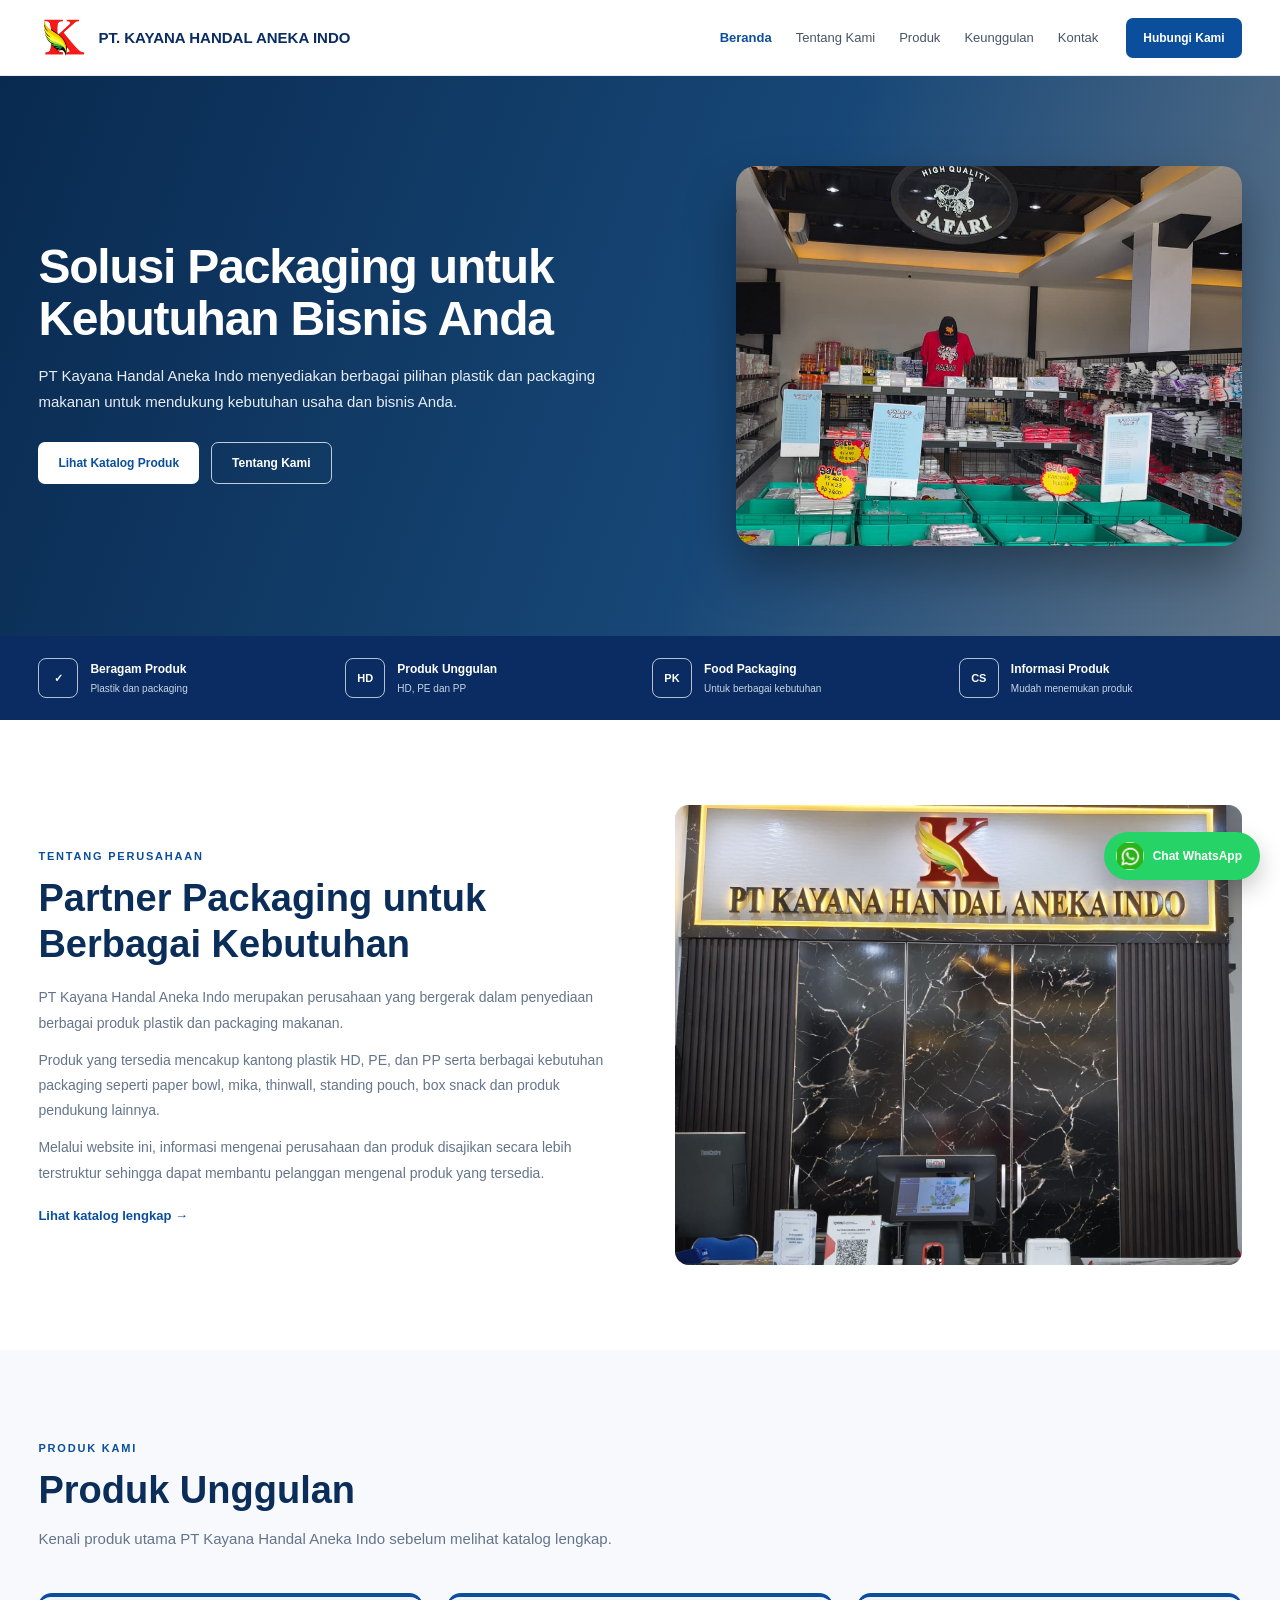
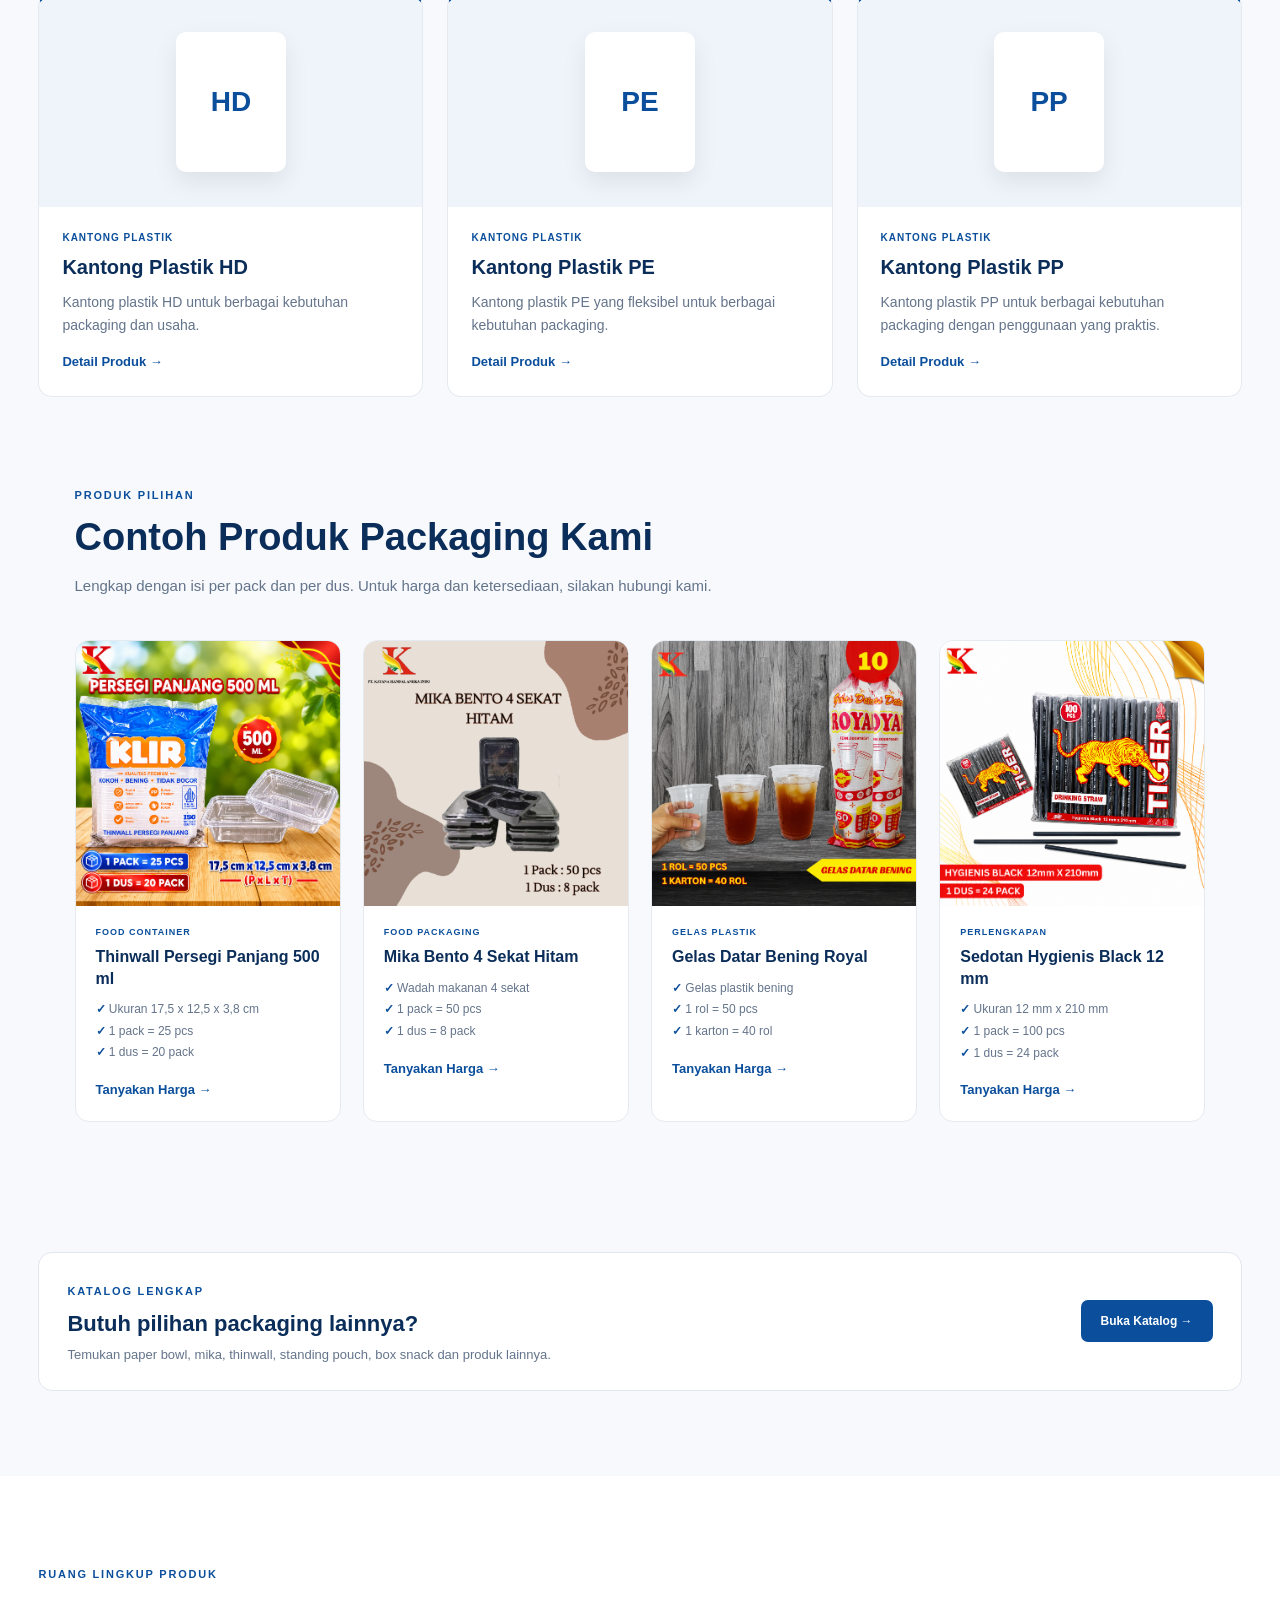
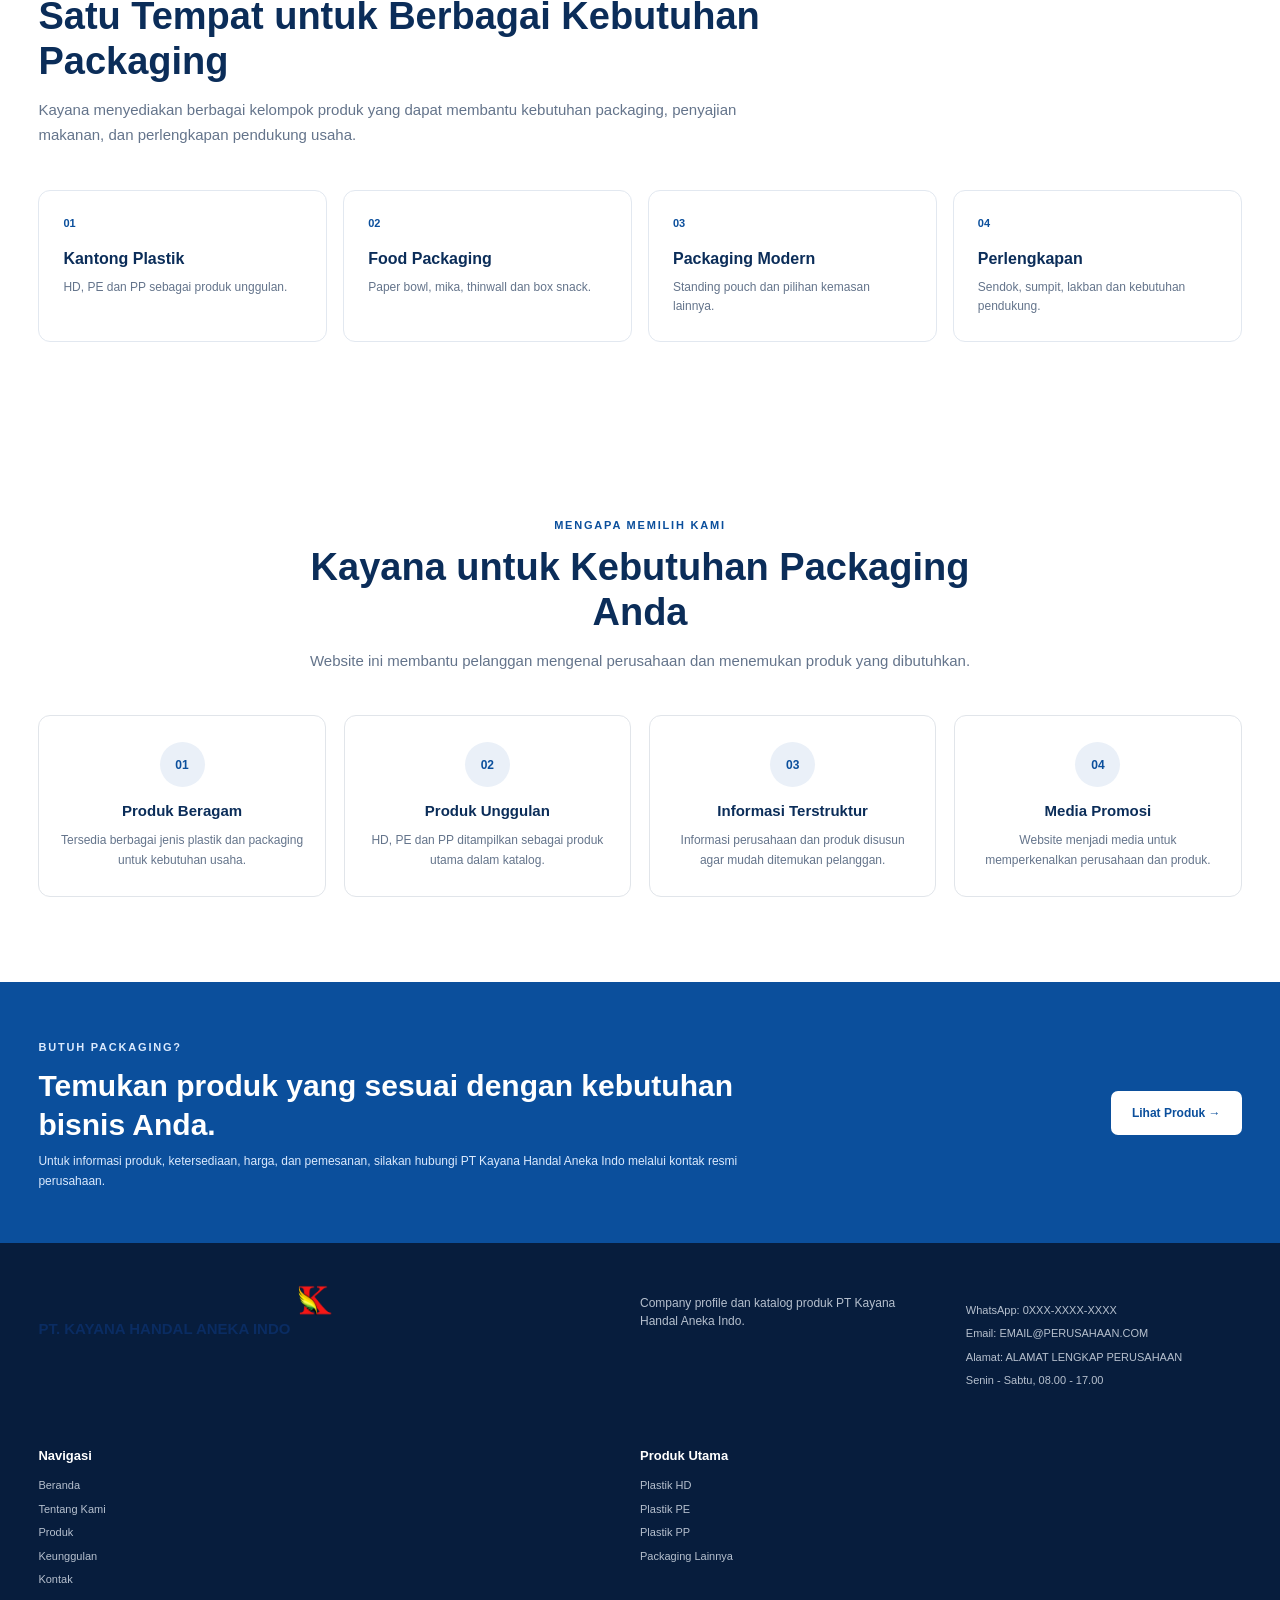
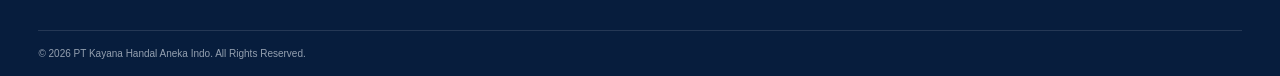
==== commit e7543479: "Update index.html" ====
--- a/index.html
+++ b/index.html
@@ -160,64 +160,41 @@
 
 <!-- ================= TENTANG KAMI ================= -->
 <section class="about section" id="tentang">
-
     <div class="container two-column">
-
         <div>
-
             <span class="section-label">
                 TENTANG PERUSAHAAN
             </span>
-
-
             <h2>
                 Partner Packaging untuk Berbagai Kebutuhan
             </h2>
-
-
             <p>
                 PT Kayana Handal Aneka Indo merupakan perusahaan
                 yang bergerak dalam penyediaan berbagai produk
                 plastik dan packaging makanan.
             </p>
-
-
             <p>
                 Produk yang tersedia mencakup kantong plastik
                 HD, PE, dan PP serta berbagai kebutuhan packaging
                 seperti paper bowl, mika, thinwall, standing pouch,
                 box snack dan produk pendukung lainnya.
             </p>
-
-
             <p>
                 Melalui website ini, informasi mengenai perusahaan
                 dan produk disajikan secara lebih terstruktur sehingga
                 dapat membantu pelanggan mengenal produk yang tersedia.
             </p>
-
-
             <a href="produk.html" class="text-link">
                 Lihat katalog lengkap →
             </a>
-
-        </div>
-
-
+        </div>
         <!-- FOTO AKAN DITAMBAHKAN NANTI -->
-
         <div class="company-visual">
-
             <div class="visual-placeholder">
-
             <img src="foto_slide1.jpeg" alt="foto perusahaan">
-
-            </div>
-
-        </div>
-
-    </div>
-
+            </div>
+        </div>
+    </div>
 </section>
 
 
--- a/style.css
+++ b/style.css
@@ -23,6 +23,10 @@
     transition: 0.25s ease;
 }
 
+img {
+    max-width: 100%;
+}
+
 .container {
     width: min(1400px, 94%);
     margin: 0 auto;
@@ -49,8 +53,7 @@
     gap: 28px;
 }
 
-
-/* LOGO */
+/* Logo */
 
 .logo {
     display: flex;
@@ -65,7 +68,6 @@
     display: flex;
     align-items: center;
     justify-content: center;
-
     font-size: 21px;
     font-weight: 800;
 }
@@ -86,8 +88,7 @@
     margin-top: 5px;
 }
 
-
-/* MENU */
+/* Menu */
 
 .nav-menu {
     display: flex;
@@ -108,18 +109,14 @@
     font-weight: 700;
 }
 
-
-/* BUTTON NAVBAR */
+/* Tombol navbar */
 
 .nav-button {
     background: #0b4f9c;
     color: #ffffff;
     text-decoration: none;
-
     padding: 11px 17px;
-
     border-radius: 7px;
-
     font-size: 12px;
     font-weight: 700;
 }
@@ -143,12 +140,9 @@
 
 .section-label {
     display: inline-block;
-
-    color: #0b4f9c;
-
+    color: #0b4f9c;
     font-size: 11px;
     font-weight: 800;
-
     letter-spacing: 1.8px;
 }
 
@@ -169,16 +163,13 @@
 
 .section-heading h2 {
     color: #0b2d59;
-
     font-size: 38px;
     line-height: 1.2;
-
     margin: 9px 0 12px;
 }
 
 .section-heading p {
     color: #64748b;
-
     font-size: 15px;
     line-height: 1.7;
 }
@@ -187,89 +178,67 @@
 /* =========================================================
    HERO
 ========================================================= */
+
+.hero {
+    min-height: 560px;
+    background: linear-gradient(110deg, #092a50, #174777 58%, #60758a);
+    color: #ffffff;
+    overflow: hidden;
+}
+
+.hero-inner {
+    min-height: 560px;
+    display: flex;
+    align-items: center;
+    justify-content: space-between;
+    gap: 40px;
+}
+
+.hero-content {
+    width: 54%;
+    position: relative;
+    z-index: 2;
+}
+
+.hero-label {
+    font-size: 11px;
+    letter-spacing: 2px;
+    font-weight: 800;
+}
+
+.hero h1 {
+    font-size: 48px;
+    line-height: 1.08;
+    letter-spacing: -1.2px;
+    margin: 13px 0 18px;
+}
+
+.hero p {
+    max-width: 590px;
+    color: #e7edf4;
+    font-size: 15px;
+    line-height: 1.75;
+    margin-bottom: 27px;
+}
+
+.hero-visual {
+    width: 42%;
+    height: 380px;
+    flex-shrink: 0;
+    min-width: 0;
+}
+
 .hero-img {
     width: 100%;
     height: 100%;
     object-fit: cover;
+    object-position: center;
+    display: block;
     border-radius: 20px;
     box-shadow: 0 25px 50px rgba(0, 0, 0, 0.35);
-    display: block;
-}
-.hero-visual {
-    width: 42%;
-    height: 400px;
-    flex-shrink: 0;
-    min-width: 0;
-}
-
-@media (max-width: 950px) {
-    .hero-visual {
-        width: 100%;
-        height: 270px;
-        margin-top: 25px;
-        transform: none;
-        transform: none;
-    }
-}
-.hero {
-    min-height: 560px;
-
-    background:
-        linear-gradient(
-            110deg,
-            #092a50,
-            #174777 58%,
-            #60758a
-        );
-
-    color: #ffffff;
-
-    overflow: hidden;
-}
-
-.hero-inner {
-    min-height: 560px;
-
-    display: flex;
-    align-items: center;
-    justify-content: space-between;
-}
-
-.hero-content {
-    width: 54%;
-
-    position: relative;
-    z-index: 2;
-}
-
-.hero-label {
-    font-size: 11px;
-    letter-spacing: 2px;
-    font-weight: 800;
-}
-
-.hero h1 {
-    font-size: 48px;
-    line-height: 1.08;
-
-    letter-spacing: -1.2px;
-
-    margin: 13px 0 18px;
-}
-
-.hero p {
-    max-width: 590px;
-
-    color: #e7edf4;
-
-    font-size: 15px;
-    line-height: 1.75;
-
-    margin-bottom: 27px;
-}
-
-
-/* HERO BUTTONS */
+}
+
+/* Tombol hero */
 
 .hero-buttons {
     display: flex;
@@ -281,11 +250,8 @@
 .btn-secondary,
 .btn-white {
     display: inline-block;
-
     text-decoration: none;
-
     border-radius: 7px;
-
     font-size: 12px;
     font-weight: 700;
 }
@@ -293,7 +259,6 @@
 .btn-primary {
     background: #0b4f9c;
     color: #ffffff;
-
     padding: 12px 20px;
 }
 
@@ -303,9 +268,7 @@
 
 .btn-secondary {
     color: #ffffff;
-
     border: 1px solid rgba(255, 255, 255, 0.75);
-
     padding: 11px 20px;
 }
 
@@ -314,126 +277,18 @@
     color: #0b4f9c;
 }
 
-
-/* =========================================================
-   HERO PRODUCT VISUAL
-========================================================= */
-
-.hero-visual {
-    width: 100%;
-    height: 100%;
-    object-fit: cover;
-    z-index: 1;
-}
-
-/* BENTUK KANTONG PLASTIK */
-
-.plastic-bag {
-    position: absolute;
-
-    width: 170px;
-    height: 245px;
-
-    background: linear-gradient(
-        145deg,
-        #ffffff 0%,
-        #f4f6f8 55%,
-        #e3e8ed 100%
-    );
-
-    border-radius: 12px 12px 18px 18px;
-
-    box-shadow:
-        0 20px 35px rgba(0, 0, 0, 0.18);
-
-    display: flex;
-    align-items: center;
-    justify-content: center;
-
-    color: #0b4f9c;
-    font-size: 31px;
-    font-weight: 800;
-
-    transform-origin: center;
-}
-
-/* bagian atas kantong */
-
-.plastic-bag::before {
-    content: "";
-    position: absolute;
-
-    top: -5px;
-    left: 25px;
-    right: 25px;
-
-    height: 18px;
-
-    border-top: 2px solid #d9dfe5;
-    border-radius: 50%;
-}
-
-
-/* PP - BELAKANG KIRI */
-
-.bag-pp {
-    left: 15px;
-    top: 85px;
-
-    transform:
-        rotate(9deg)
-        scale(0.95);
-
-    z-index: 1;
-}
-
-
-/* HD - TENGAH */
-
-.bag-hd {
-    left: 115px;
-    top: 55px;
-
-    transform:
-        rotate(-2deg);
-
-    z-index: 3;
-}
-
-
-/* PE - BELAKANG KANAN */
-
-.bag-pe {
-    right: 10px;
-    top: 70px;
-
-    transform:
-        rotate(8deg)
-        scale(0.95);
-
-    z-index: 2;
-}
-.plastic-bag::after {
-    content: "";
-    position: absolute;
-
-    width: 35px;
-    height: 210px;
-
-    left: 25px;
-    top: 18px;
-
-    background: linear-gradient(
-        to right,
-        rgba(255,255,255,0),
-        rgba(255,255,255,0.65),
-        rgba(255,255,255,0)
-    );
-
-    transform: rotate(3deg);
-
-    opacity: 0.7;
-}
+/* Tombol utama di hero dibuat putih agar kontras */
+
+.hero .btn-primary {
+    background: #ffffff;
+    color: #0b4f9c;
+}
+
+.hero .btn-primary:hover {
+    background: #eaf2fb;
+}
+
+
 /* =========================================================
    TRUST / INFO BAR
 ========================================================= */
@@ -445,58 +300,39 @@
 
 .trust-grid {
     display: grid;
-
-    grid-template-columns:
-        repeat(4, 1fr);
-
+    grid-template-columns: repeat(4, 1fr);
     gap: 24px;
-
     padding: 22px 0;
 }
 
 .trust-item {
     display: flex;
-
-    align-items: center;
-
+    align-items: center;
     gap: 12px;
 }
 
 .trust-icon {
     width: 40px;
     height: 40px;
-
-    border:
-        1px solid
-        rgba(255, 255, 255, 0.7);
-
+    border: 1px solid rgba(255, 255, 255, 0.7);
     border-radius: 8px;
-
-    display: flex;
-
+    display: flex;
     align-items: center;
     justify-content: center;
-
     font-size: 11px;
-
     font-weight: 800;
-
     flex-shrink: 0;
 }
 
 .trust-item strong {
     display: block;
-
     font-size: 12px;
 }
 
 .trust-item small {
     display: block;
-
     font-size: 10px;
-
     color: #c9d4e3;
-
     margin-top: 3px;
 }
 
@@ -507,46 +343,31 @@
 
 .two-column {
     display: grid;
-
-    grid-template-columns:
-        1fr 1fr;
-
+    grid-template-columns: 1fr 1fr;
     gap: 70px;
-
     align-items: center;
 }
 
 .about h2 {
     font-size: 38px;
-
     line-height: 1.2;
-
     color: #0b2d59;
-
     margin: 9px 0 18px;
 }
 
 .about p {
     font-size: 14px;
-
     color: #64748b;
-
     line-height: 1.8;
-
     margin-bottom: 12px;
 }
 
 .text-link {
     display: inline-block;
-
-    color: #0b4f9c;
-
+    color: #0b4f9c;
     font-weight: 700;
-
     text-decoration: none;
-
     font-size: 13px;
-
     margin-top: 8px;
 }
 
@@ -554,33 +375,25 @@
     color: #082f63;
 }
 
-
-/* COMPANY PHOTO PLACEHOLDER */
+/* Foto perusahaan */
 
 .company-visual {
     height: 460px;
     border-radius: 14px;
-}
+    overflow: hidden;
+}
+
 .company-visual img {
     width: 100%;
     height: 100%;
     object-fit: cover;
-    object-position: center top;   /* fokus ke bagian atas (papan nama) */
+    object-position: center top;
     display: block;
-@media (max-width: 650px) {
-    .company-visual {
-        height: 300px;
+}
 
 .visual-placeholder {
-    height: 0%;
-
-    background:
-        linear-gradient(
-            135deg,
-            #dce5ef,
-            #8b9aaa
-        );
-
+    height: 100%;
+    background: linear-gradient(135deg, #dce5ef, #8b9aaa);
     display: flex;
     flex-direction: column;
     align-items: center;
@@ -593,9 +406,7 @@
 
 .visual-placeholder small {
     font-weight: 400;
-
     letter-spacing: 0;
-
     margin-top: 7px;
 }
 
@@ -606,49 +417,31 @@
 
 .product-grid {
     display: grid;
-
-    grid-template-columns:
-        repeat(3, 1fr);
-
+    grid-template-columns: repeat(3, 1fr);
     gap: 24px;
 }
 
 .product-card {
     background: #ffffff;
-
-    border:
-        1px solid
-        #e5eaf0;
-
+    border: 1px solid #e5eaf0;
     border-radius: 14px;
-
     overflow: hidden;
-
     transition: 0.3s;
 }
 
 .product-card:hover {
     transform: translateY(-5px);
-
-    box-shadow:
-        0 15px 30px
-        rgba(11, 45, 89, 0.12);
+    box-shadow: 0 15px 30px rgba(11, 45, 89, 0.12);
 }
 
 .product-card.featured {
     border-top: 4px solid #0b4f9c;
 }
 
-
-/* PRODUCT IMAGE */
-
 .product-image {
     height: 210px;
-
     background: #eef4fa;
-
-    display: flex;
-
+    display: flex;
     align-items: center;
     justify-content: center;
 }
@@ -656,29 +449,16 @@
 .product-placeholder {
     width: 110px;
     height: 140px;
-
-    background: #ffffff;
-
+    background: #ffffff;
     border-radius: 10px;
-
-    display: flex;
-
+    display: flex;
     align-items: center;
     justify-content: center;
-
-    color: #0b4f9c;
-
+    color: #0b4f9c;
     font-size: 28px;
-
     font-weight: 800;
-
-    box-shadow:
-        0 10px 25px
-        rgba(0, 0, 0, 0.08);
-}
-
-
-/* PRODUCT CONTENT */
+    box-shadow: 0 10px 25px rgba(0, 0, 0, 0.08);
+}
 
 .product-content {
     padding: 23px;
@@ -686,45 +466,31 @@
 
 .product-content > span {
     display: block;
-
-    color: #0b4f9c;
-
+    color: #0b4f9c;
     font-size: 10px;
-
     font-weight: 800;
-
     letter-spacing: 1px;
-
     margin-bottom: 7px;
 }
 
 .product-content h3 {
     color: #0b2d59;
-
     font-size: 20px;
-
     margin-bottom: 9px;
 }
 
 .product-content p {
     color: #64748b;
-
     font-size: 14px;
-
     line-height: 1.65;
 }
 
 .product-content a {
     display: inline-block;
-
     margin-top: 15px;
-
-    color: #0b4f9c;
-
+    color: #0b4f9c;
     font-size: 13px;
-
     font-weight: 700;
-
     text-decoration: none;
 }
 
@@ -739,38 +505,102 @@
 
 .catalog-promo {
     margin-top: 45px;
-
-    background: #ffffff;
-
-    border:
-        1px solid
-        #e1e7ee;
-
+    background: #ffffff;
+    border: 1px solid #e1e7ee;
     border-radius: 14px;
-
     padding: 25px 28px;
-
-    display: flex;
-
-    align-items: center;
-
+    display: flex;
+    align-items: center;
     justify-content: space-between;
-
     gap: 25px;
 }
 
 .catalog-promo h3 {
     color: #0b2d59;
-
     font-size: 22px;
-
     margin: 5px 0;
 }
 
 .catalog-promo p {
     color: #64748b;
-
     font-size: 13px;
+}
+
+
+/* =========================================================
+   KARTU PRODUK DENGAN FOTO
+========================================================= */
+
+.photo-grid {
+    display: grid;
+    grid-template-columns: repeat(4, 1fr);
+    gap: 22px;
+}
+
+.photo-card {
+    background: #ffffff;
+    border: 1px solid #e5eaf0;
+    border-radius: 14px;
+    overflow: hidden;
+    transition: 0.3s;
+}
+
+.photo-card:hover {
+    transform: translateY(-5px);
+    box-shadow: 0 15px 30px rgba(11, 45, 89, 0.12);
+}
+
+.photo-card-img {
+    aspect-ratio: 1 / 1;
+    background: #eef4fa;
+}
+
+.photo-card-img img {
+    width: 100%;
+    height: 100%;
+    object-fit: cover;
+    display: block;
+}
+
+.photo-card-body {
+    padding: 20px;
+}
+
+.photo-card-body h3 {
+    color: #0b2d59;
+    font-size: 16px;
+    line-height: 1.35;
+    margin-bottom: 10px;
+}
+
+.photo-card-body a {
+    display: inline-block;
+    margin-top: 12px;
+    color: #0b4f9c;
+    font-size: 13px;
+    font-weight: 700;
+    text-decoration: none;
+}
+
+.photo-card-body a:hover {
+    color: #082f63;
+}
+
+.spec-list {
+    list-style: none;
+    margin-bottom: 4px;
+}
+
+.spec-list li {
+    color: #64748b;
+    font-size: 12px;
+    line-height: 1.8;
+}
+
+.spec-list li::before {
+    content: "✓ ";
+    color: #0b4f9c;
+    font-weight: 700;
 }
 
 
@@ -784,60 +614,40 @@
 
 .scope-grid {
     display: grid;
-
-    grid-template-columns:
-        repeat(4, 1fr);
-
+    grid-template-columns: repeat(4, 1fr);
     gap: 16px;
 }
 
 .scope-grid article {
     padding: 24px;
-
-    border:
-        1px solid
-        #e2e8f0;
-
+    border: 1px solid #e2e8f0;
     border-radius: 12px;
-
-    background: #ffffff;
-
+    background: #ffffff;
     transition: 0.3s;
 }
 
 .scope-grid article:hover {
     transform: translateY(-4px);
-
-    box-shadow:
-        0 12px 25px
-        rgba(11, 45, 89, 0.08);
+    box-shadow: 0 12px 25px rgba(11, 45, 89, 0.08);
 }
 
 .scope-grid span {
     display: block;
-
-    color: #0b4f9c;
-
+    color: #0b4f9c;
     font-size: 11px;
-
     font-weight: 800;
-
     margin-bottom: 16px;
 }
 
 .scope-grid h3 {
     color: #0b2d59;
-
     font-size: 16px;
-
     margin-bottom: 7px;
 }
 
 .scope-grid p {
     color: #64748b;
-
     font-size: 12px;
-
     line-height: 1.6;
 }
 
@@ -848,73 +658,47 @@
 
 .advantage-grid {
     display: grid;
-
-    grid-template-columns:
-        repeat(4, 1fr);
-
+    grid-template-columns: repeat(4, 1fr);
     gap: 18px;
 }
 
 .advantage-card {
-    border:
-        1px solid
-        #e1e5ea;
-
+    border: 1px solid #e1e5ea;
     border-radius: 12px;
-
     padding: 26px 18px;
-
     text-align: center;
-
-    background: #ffffff;
-
+    background: #ffffff;
     transition: 0.3s;
 }
 
 .advantage-card:hover {
     transform: translateY(-4px);
-
-    box-shadow:
-        0 12px 25px
-        rgba(11, 45, 89, 0.08);
+    box-shadow: 0 12px 25px rgba(11, 45, 89, 0.08);
 }
 
 .advantage-icon {
     width: 45px;
     height: 45px;
-
-    margin:
-        0 auto 13px;
-
+    margin: 0 auto 13px;
     border-radius: 50%;
-
     background: #eaf0f8;
-
-    color: #0b4f9c;
-
-    display: flex;
-
+    color: #0b4f9c;
+    display: flex;
     align-items: center;
     justify-content: center;
-
     font-size: 12px;
-
     font-weight: 800;
 }
 
 .advantage-card h3 {
     color: #0b2d59;
-
     font-size: 15px;
-
     margin-bottom: 8px;
 }
 
 .advantage-card p {
     color: #64748b;
-
     font-size: 12px;
-
     line-height: 1.65;
 }
 
@@ -925,49 +709,41 @@
 
 .cta {
     background: #0b4f9c;
-
     color: #ffffff;
-
     padding: 52px 0;
 }
 
 .cta-inner {
     display: flex;
-
-    align-items: center;
-
+    align-items: center;
     justify-content: space-between;
-
     gap: 35px;
 }
 
 .cta h2 {
     max-width: 700px;
-
     font-size: 30px;
-
     line-height: 1.3;
-
     margin: 8px 0;
 }
 
 .cta p {
     max-width: 700px;
-
     color: #dbeafe;
-
     font-size: 12px;
-
     line-height: 1.6;
 }
 
+.cta-actions {
+    display: flex;
+    gap: 12px;
+    flex-wrap: wrap;
+}
+
 .btn-white {
     background: #ffffff;
-
-    color: #0b4f9c;
-
+    color: #0b4f9c;
     padding: 13px 21px;
-
     white-space: nowrap;
 }
 
@@ -975,6 +751,16 @@
     background: #eaf2fb;
 }
 
+.btn-white.btn-wa {
+    background: #25d366;
+    color: #ffffff;
+}
+
+.btn-white.btn-wa:hover {
+    background: #1fb855;
+    color: #ffffff;
+}
+
 
 /* =========================================================
    FOOTER
@@ -982,48 +768,34 @@
 
 .footer {
     background: #071d3d;
-
     color: #ffffff;
-
     padding-top: 38px;
 }
 
 .footer-grid {
     display: grid;
-
-    grid-template-columns:
-        2fr 1fr 1fr;
-
+    grid-template-columns: 2fr 1fr 1fr;
     gap: 50px;
-
     padding-bottom: 35px;
 }
 
 .footer p {
     color: #b6c0ce;
-
     font-size: 12px;
-
     max-width: 380px;
-
     margin-top: 13px;
 }
 
 .footer h3 {
     font-size: 13px;
-
     margin-bottom: 12px;
 }
 
 .footer-grid a {
     display: block;
-
     color: #b6c0ce;
-
     text-decoration: none;
-
     font-size: 11px;
-
     margin: 7px 0;
 }
 
@@ -1031,257 +803,81 @@
     color: #ffffff;
 }
 
+.footer-logo .logo-icon img {
+    background: #ffffff;
+    border-radius: 8px;
+    padding: 3px;
+}
+
+.footer-logo .logo-text strong {
+    color: #ffffff;
+}
+
+.footer-logo .logo-text small {
+    color: #b6c0ce;
+}
+
+.footer-contact {
+    margin-top: 14px;
+}
+
+.footer-contact a,
+.footer-contact span {
+    display: block;
+    color: #b6c0ce;
+    font-size: 11px;
+    text-decoration: none;
+    margin: 7px 0;
+}
+
+.footer-contact a:hover {
+    color: #ffffff;
+}
+
 .footer-bottom {
-    border-top:
-        1px solid
-        rgba(255, 255, 255, 0.12);
-
+    border-top: 1px solid rgba(255, 255, 255, 0.12);
     padding: 15px 0;
-
     color: #94a0b0;
-
     font-size: 10px;
 }
 
 
 /* =========================================================
-   RESPONSIVE - TABLET
-========================================================= */
-
-@media (max-width: 950px) {
-
-    .nav-menu {
-        display: none;
-    }
-
-    .hero-content {
-        width: 58%;
-    }
-
-    .hero h1 {
-        font-size: 41px;
-    }
-
-    .hero-visual {
-        width: 40%;
-    }
-
-    .trust-grid {
-        grid-template-columns:
-            repeat(2, 1fr);
-    }
-
-    .advantage-grid {
-        grid-template-columns:
-            repeat(2, 1fr);
-    }
-
-    .scope-grid {
-        grid-template-columns:
-            repeat(2, 1fr);
-    }
-
-    .product-grid {
-        grid-template-columns:
-            repeat(2, 1fr);
-    }
-
-    .two-column {
-        gap: 35px;
-    }
-
-    .footer-grid {
-        grid-template-columns:
-            2fr 1fr 1fr;
-    }
-}
-
-
-/* =========================================================
-   RESPONSIVE - MOBILE
-========================================================= */
-
-@media (max-width: 650px) {
-
-    .container {
-        width: 94%;
-    }
-
-
-    /* NAVBAR */
-
-    .navbar {
-        height: 68px;
-    }
-
-    .nav-menu {
-        display: none;
-    }
-
-    .nav-button {
-        display: none;
-    }
-
-
-    /* HERO */
-
-    .hero {
-        min-height: 650px;
-    }
-
-    .hero-inner {
-        min-height: 650px;
-
-        display: block;
-
-        padding-top: 75px;
-    }
-    .hero-content {
-        width: 100%;
-    }
-
-    .hero h1 {
-        font-size: 34px;
-    }
-
-    .hero p {
-        font-size: 14px;
-    }
-
-    .hero-visual {
-        width: 100%;
-
-        height: 270px;
-
-        margin-top: 25px;
-    }
-
-
-    /* PRODUCT VISUAL */
-
-    .pack-front {
-        width: 105px;
-        height: 170px;
-
-        right: 32%;
-        bottom: 10px;
-
-        font-size: 27px;
-    }
-
-    .pack-middle {
-        width: 100px;
-        height: 155px;
-
-        right: 10%;
-        bottom: 30px;
-
-        font-size: 25px;
-    }
-
-    .pack-back {
-        width: 90px;
-        height: 145px;
-
-        right: 53%;
-        bottom: 30px;
-
-        font-size: 22px;
-    }
-
-
-    /* TRUST */
-
-    .trust-grid {
-        grid-template-columns: 1fr;
-
-        padding: 20px 0;
-    }
-
-
-    /* GENERAL */
-
-    .section {
-        padding: 65px 0;
-    }
-
-    .section-heading h2,
-    .about h2 {
-        font-size: 30px;
-    }
-
-
-    /* ABOUT */
-
-    .two-column {
-        grid-template-columns: 1fr;
-    }
-
-    .company-visual {
-        height: 250px;
-    }
-
-
-    /* PRODUCTS */
-
-    .product-grid {
-        grid-template-columns: 1fr;
-    }
-
-
-    /* CATALOG */
-
-    .catalog-promo {
-        display: block;
-
-        padding: 25px;
-    }
-
-    .catalog-promo .btn-primary {
-        margin-top: 18px;
-    }
-
-
-    /* SCOPE */
-
-    .scope-grid {
-        grid-template-columns: 1fr;
-    }
-
-
-    /* ADVANTAGES */
-
-    .advantage-grid {
-        grid-template-columns: 1fr;
-    }
-
-
-    /* CTA */
-
-    .cta-inner {
-        display: block;
-    }
-
-    .cta h2 {
-        font-size: 25px;
-    }
-
-    .cta-inner .btn-white {
-        margin-top: 18px;
-    }
-
-
-    /* FOOTER */
-
-    .footer-grid {
-        grid-template-columns: 1fr;
-
-        gap: 30px;
-    }
-}
-/* =====================================================
+   TOMBOL WHATSAPP MELAYANG
+========================================================= */
+
+.wa-float {
+    position: fixed;
+    right: 20px;
+    bottom: 20px;
+    z-index: 1100;
+    display: flex;
+    align-items: center;
+    gap: 9px;
+    background: #25d366;
+    color: #ffffff;
+    text-decoration: none;
+    padding: 10px 18px 10px 12px;
+    border-radius: 999px;
+    font-size: 12px;
+    font-weight: 700;
+    box-shadow: 0 10px 25px rgba(0, 0, 0, 0.22);
+}
+
+.wa-float img {
+    border-radius: 50%;
+    background: #ffffff;
+}
+
+.wa-float:hover {
+    transform: translateY(-3px);
+    background: #1fb855;
+}
+
+
+/* =========================================================
    KATALOG PRODUK - FOOD PACKAGING
-===================================================== */
+========================================================= */
 
 .other-product-grid {
     display: grid;
@@ -1310,86 +906,52 @@
     border-radius: 11px;
     background: #eaf2fb;
     color: #0b4f9c;
-
     display: flex;
     align-items: center;
     justify-content: center;
-
     font-size: 13px;
     font-weight: 800;
-
     margin-bottom: 18px;
 }
 
 .product-category {
     display: block;
-
-    color: #0b4f9c;
-
+    color: #0b4f9c;
     font-size: 9px;
     font-weight: 800;
-
     letter-spacing: 1px;
-
     margin-bottom: 7px;
 }
 
 .other-product-card h3 {
     color: #0b2d59;
-
     font-size: 19px;
-
     margin-bottom: 8px;
 }
 
 .other-product-card p {
     color: #64748b;
-
     font-size: 13px;
-
     line-height: 1.7;
-
     margin-bottom: 12px;
 }
 
 .other-product-card ul {
     list-style: none;
-
     padding: 0;
     margin: 0;
 }
 
 .other-product-card li {
     color: #64748b;
-
     font-size: 12px;
-
     line-height: 1.8;
 }
 
 
-/* =====================================================
-   RESPONSIVE
-===================================================== */
-
-@media (max-width: 950px) {
-
-    .other-product-grid {
-        grid-template-columns: repeat(2, 1fr);
-    }
-
-}
-
-@media (max-width: 650px) {
-
-    .other-product-grid {
-        grid-template-columns: 1fr;
-    }
-
-}
-/* =====================================================
+/* =========================================================
    CARA MENGGUNAKAN KATALOG
-===================================================== */
+========================================================= */
 
 .catalog-guide {
     padding: 70px 0;
@@ -1400,110 +962,95 @@
     background: #f8fafc;
     border: 1px solid #e1e7ee;
     border-radius: 16px;
-
     padding: 35px;
-
     display: flex;
     align-items: center;
     justify-content: space-between;
-
     gap: 40px;
 }
 
 .guide-box h2 {
     color: #0b2d59;
-
     font-size: 28px;
     line-height: 1.3;
-
     margin: 8px 0 10px;
 }
 
 .guide-box p {
     color: #64748b;
-
     font-size: 13px;
     line-height: 1.7;
-
     max-width: 650px;
 }
 
 .guide-steps {
     display: flex;
     gap: 12px;
-
     flex-shrink: 0;
 }
 
 .guide-steps div {
-    width: 105px;
+    width: 118px;
     min-height: 95px;
-
-    background: #ffffff;
-
+    background: #ffffff;
     border: 1px solid #dfe7f0;
     border-radius: 11px;
-
     padding: 15px;
 }
 
 .guide-steps strong {
     display: block;
-
-    color: #0b4f9c;
-
+    color: #0b4f9c;
     font-size: 20px;
 }
 
 .guide-steps span {
     display: block;
-
     color: #475467;
-
     font-size: 11px;
-
     margin-top: 10px;
 }
 
 
-/* RESPONSIVE */
-
-@media (max-width: 950px) {
-
-    .guide-box {
-        display: block;
-    }
-
-    .guide-steps {
-        margin-top: 25px;
-    }
-
-}
-
-
-@media (max-width: 650px) {
-
-    .guide-box {
-        padding: 25px;
-    }
-
-    .guide-box h2 {
-        font-size: 23px;
-    }
-
-    .guide-steps {
-        width: 100%;
-    }
-
-    .guide-steps div {
-        flex: 1;
-        width: auto;
-    }
-
-}
-/* =====================================================
+/* =========================================================
+   FAQ
+========================================================= */
+
+.faq-list {
+    max-width: 760px;
+    margin: 0 auto;
+}
+
+.faq-list details {
+    background: #ffffff;
+    border: 1px solid #e1e7ee;
+    border-radius: 12px;
+    padding: 18px 22px;
+    margin-bottom: 12px;
+}
+
+.faq-list summary {
+    cursor: pointer;
+    color: #0b2d59;
+    font-size: 14px;
+    font-weight: 700;
+}
+
+.faq-list details[open] summary {
+    color: #0b4f9c;
+}
+
+.faq-list details p {
+    color: #64748b;
+    font-size: 13px;
+    line-height: 1.7;
+    margin-top: 10px;
+}
+
+
+/* =========================================================
    CONTACT PAGE
-===================================================== */
+========================================================= */
 
 .contact-hero {
     background: #f4f7fb;
@@ -1512,27 +1059,19 @@
 
 .contact-hero h1 {
     max-width: 750px;
-
     color: #0b2d59;
-
     font-size: 44px;
     line-height: 1.15;
-
     margin: 12px 0 18px;
 }
 
 .contact-hero p {
     max-width: 700px;
-
     color: #64748b;
-
     font-size: 15px;
     line-height: 1.8;
 }
 
-
-/* CONTACT SECTION */
-
 .contact-section {
     padding: 75px 0;
     background: #ffffff;
@@ -1540,105 +1079,79 @@
 
 .contact-grid {
     display: grid;
-
-    grid-template-columns:
-        1fr 1fr;
-
+    grid-template-columns: 1fr 1fr;
     gap: 30px;
 }
-
-
-/* CONTACT INFO */
 
 .contact-info h2 {
     color: #0b2d59;
-
     font-size: 30px;
-
     margin: 10px 0;
 }
 
 .contact-info > p {
     color: #64748b;
-
     max-width: 560px;
-
     font-size: 13px;
-
     line-height: 1.8;
-
     margin-bottom: 30px;
 }
 
-
-/* CONTACT ITEM */
-
 .contact-item {
     display: flex;
-
-    align-items: center;
-
+    align-items: center;
     gap: 15px;
-
     padding: 16px 0;
-
     border-bottom: 1px solid #e8edf3;
+}
+
+a.contact-item {
+    text-decoration: none;
+    color: inherit;
+}
+
+a.contact-item:hover strong {
+    color: #0b4f9c;
 }
 
 .contact-icon {
     width: 48px;
     height: 48px;
-
     border-radius: 10px;
-
     background: #eaf2fb;
-
-    color: #0b4f9c;
-
-    display: flex;
-
+    color: #0b4f9c;
+    display: flex;
     align-items: center;
     justify-content: center;
-
     font-size: 12px;
-
     font-weight: 800;
+}
+
+.contact-icon img {
+    border-radius: 6px;
+    object-fit: cover;
 }
 
 .contact-item strong {
     display: block;
-
     color: #0b2d59;
-
     font-size: 14px;
-
     margin-bottom: 4px;
 }
 
 .contact-item span {
     color: #64748b;
-
     font-size: 12px;
 }
-
-
-/* CONTACT CARD */
 
 .contact-card {
     background: #0b4f9c;
-
     border-radius: 16px;
-
     padding: 40px;
-
     color: #ffffff;
-
     min-height: 330px;
-
-    display: flex;
-
+    display: flex;
     flex-direction: column;
-
     justify-content: center;
 }
 
@@ -1648,47 +1161,29 @@
 
 .contact-card h2 {
     font-size: 30px;
-
     line-height: 1.3;
-
     margin: 12px 0;
 }
 
 .contact-card p {
     color: #dbe7f5;
-
     font-size: 13px;
-
     line-height: 1.7;
-
     max-width: 500px;
-
     margin-bottom: 25px;
 }
-
-
-/* BUTTON */
 
 .contact-button {
     display: inline-flex;
-
     align-items: center;
     justify-content: center;
-
     width: fit-content;
-
     padding: 13px 22px;
-
-    background: #ffffff;
-
-    color: #0b4f9c;
-
+    background: #ffffff;
+    color: #0b4f9c;
     border-radius: 8px;
-
     font-size: 12px;
-
     font-weight: 700;
-
     text-decoration: none;
 }
 
@@ -1697,7 +1192,56 @@
 }
 
 
-/* RESPONSIVE */
+/* =========================================================
+   RESPONSIVE - TABLET (max 950px)
+========================================================= */
+
+@media (max-width: 950px) {
+
+    .nav-menu {
+        display: none;
+    }
+
+    .hero-content {
+        width: 58%;
+    }
+
+    .hero h1 {
+        font-size: 41px;
+    }
+
+    .hero-visual {
+        width: 40%;
+        height: 320px;
+    }
+
+    .trust-grid,
+    .advantage-grid,
+    .scope-grid,
+    .product-grid,
+    .photo-grid,
+    .other-product-grid {
+        grid-template-columns: repeat(2, 1fr);
+    }
+
+    .two-column {
+        gap: 35px;
+    }
+
+    .guide-box {
+        display: block;
+    }
+
+    .guide-steps {
+        margin-top: 25px;
+        flex-wrap: wrap;
+    }
+}
+
+
+/* =========================================================
+   RESPONSIVE - CONTACT (max 800px)
+========================================================= */
 
 @media (max-width: 800px) {
 
@@ -1708,10 +1252,154 @@
     .contact-hero h1 {
         font-size: 36px;
     }
-
-}
+}
+
+
+/* =========================================================
+   RESPONSIVE - MOBILE (max 650px)
+========================================================= */
 
 @media (max-width: 650px) {
+
+    /* Navbar */
+
+    .navbar {
+        height: 68px;
+    }
+
+    .nav-menu,
+    .nav-button {
+        display: none;
+    }
+
+    /* Hero */
+
+    .hero {
+        min-height: auto;
+    }
+
+    .hero-inner {
+        min-height: auto;
+        display: block;
+        padding: 50px 0;
+    }
+
+    .hero-content {
+        width: 100%;
+    }
+
+    .hero h1 {
+        font-size: 34px;
+    }
+
+    .hero p {
+        font-size: 14px;
+    }
+
+    .hero-visual {
+        width: 100%;
+        height: 240px;
+        margin-top: 30px;
+    }
+
+    /* Trust */
+
+    .trust-grid {
+        grid-template-columns: 1fr;
+        padding: 20px 0;
+    }
+
+    /* Umum */
+
+    .section {
+        padding: 65px 0;
+    }
+
+    .section-heading h2,
+    .about h2 {
+        font-size: 30px;
+    }
+
+    /* About */
+
+    .two-column {
+        grid-template-columns: 1fr;
+    }
+
+    .company-visual {
+        height: 250px;
+    }
+
+    /* Grid jadi 1 kolom */
+
+    .product-grid,
+    .photo-grid,
+    .scope-grid,
+    .advantage-grid,
+    .other-product-grid {
+        grid-template-columns: 1fr;
+    }
+
+    /* Catalog promo */
+
+    .catalog-promo {
+        display: block;
+        padding: 25px;
+    }
+
+    .catalog-promo .btn-primary {
+        margin-top: 18px;
+    }
+
+    /* CTA */
+
+    .cta-inner {
+        display: block;
+    }
+
+    .cta h2 {
+        font-size: 25px;
+    }
+
+    .cta-inner .btn-white {
+        margin-top: 18px;
+    }
+
+    .cta-actions {
+        margin-top: 18px;
+    }
+
+    .cta-inner .cta-actions .btn-white {
+        margin-top: 0;
+    }
+
+    /* Footer */
+
+    .footer-grid {
+        grid-template-columns: 1fr;
+        gap: 30px;
+    }
+
+    /* Panduan katalog */
+
+    .guide-box {
+        padding: 25px;
+    }
+
+    .guide-box h2 {
+        font-size: 23px;
+    }
+
+    .guide-steps {
+        width: 100%;
+    }
+
+    .guide-steps div {
+        flex: 1 1 40%;
+        width: auto;
+    }
+
+    /* Kontak */
 
     .contact-hero {
         padding: 60px 0;
@@ -1729,58 +1417,13 @@
         font-size: 25px;
     }
 
-}
-/* Tombol WhatsApp melayang */
-.wa-float{position:fixed;right:20px;bottom:20px;z-index:1100;display:flex;align-items:center;gap:9px;background:#25d366;color:#fff;text-decoration:none;padding:10px 18px 10px 12px;border-radius:999px;font-size:12px;font-weight:700;box-shadow:0 10px 25px rgba(0,0,0,.22)}
-.wa-float img{border-radius:50%;background:#fff}
-.wa-float:hover{transform:translateY(-3px);background:#1fb855}
-
-.btn-white.btn-wa{background:#25d366;color:#fff}
-.btn-white.btn-wa:hover{background:#1fb855;color:#fff}
-.cta-actions{display:flex;gap:12px;flex-wrap:wrap}
-
-/* Kartu produk dengan foto */
-.photo-grid{display:grid;grid-template-columns:repeat(4,1fr);gap:22px}
-.photo-card{background:#fff;border:1px solid #e5eaf0;border-radius:14px;overflow:hidden;transition:.3s}
-.photo-card:hover{transform:translateY(-5px);box-shadow:0 15px 30px rgba(11,45,89,.12)}
-.photo-card-img{aspect-ratio:1/1;background:#eef4fa}
-.photo-card-img img{width:100%;height:100%;object-fit:cover;display:block}
-.photo-card-body{padding:20px}
-.photo-card-body h3{color:#0b2d59;font-size:16px;line-height:1.35;margin-bottom:10px}
-.spec-list{list-style:none;margin-bottom:4px}
-.spec-list li{color:#64748b;font-size:12px;line-height:1.8}
-.spec-list li::before{content:"✓ ";color:#0b4f9c;font-weight:700}
-.photo-card-body a{display:inline-block;margin-top:12px;color:#0b4f9c;font-size:13px;font-weight:700;text-decoration:none}
-.photo-card-body a:hover{color:#082f63}
-
-/* FAQ */
-.faq-list{max-width:760px;margin:0 auto}
-.faq-list details{background:#fff;border:1px solid #e1e7ee;border-radius:12px;padding:18px 22px;margin-bottom:12px}
-.faq-list summary{cursor:pointer;color:#0b2d59;font-size:14px;font-weight:700}
-.faq-list details[open] summary{color:#0b4f9c}
-.faq-list details p{color:#64748b;font-size:13px;line-height:1.7;margin-top:10px}
-
-.guide-steps div{width:118px}
-
-/* Kontak bisa diklik */
-a.contact-item{text-decoration:none;color:inherit}
-a.contact-item:hover strong{color:#0b4f9c}
-.contact-icon img{border-radius:6px;object-fit:cover}
-
-/* Footer */
-.footer-contact{margin-top:14px}
-.footer-contact a,.footer-contact span{display:block;color:#b6c0ce;font-size:11px;text-decoration:none;margin:7px 0}
-.footer-contact a:hover{color:#fff}
-.footer-logo .logo-icon img{background:#fff;border-radius:8px;padding:3px}
-.footer-logo .logo-text strong{color:#fff}
-.footer-logo .logo-text small{color:#b6c0ce}
-
-@media (max-width:950px){.photo-grid{grid-template-columns:repeat(2,1fr)}.guide-steps{flex-wrap:wrap}}
-@media (max-width:650px){
-  .photo-grid{grid-template-columns:1fr}
-  .cta-actions{margin-top:18px}
-  .cta-inner .cta-actions .btn-white{margin-top:0}
-  .guide-steps div{flex:1 1 40%}
-  .wa-float span{display:none}
-  .wa-float{padding:10px}
-}
+    /* WhatsApp melayang */
+
+    .wa-float span {
+        display: none;
+    }
+
+    .wa-float {
+        padding: 10px;
+    }
+}
